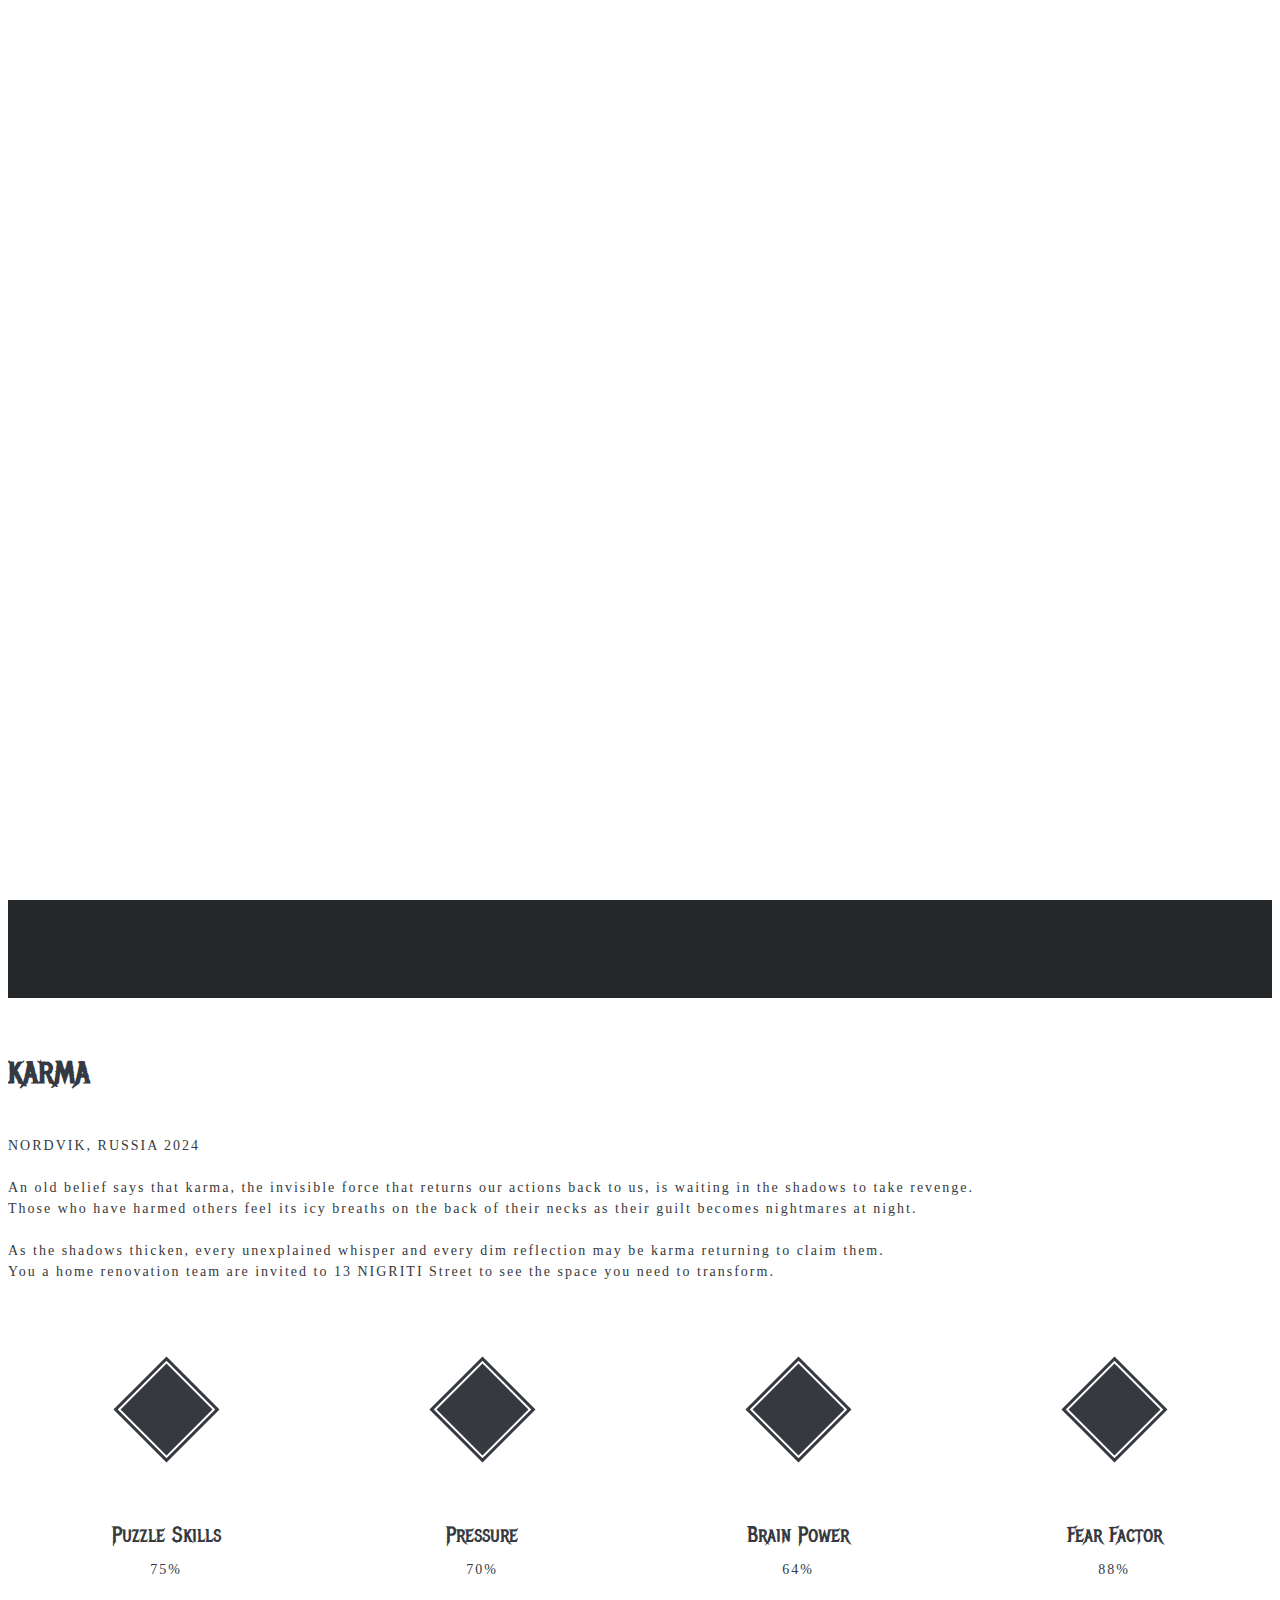
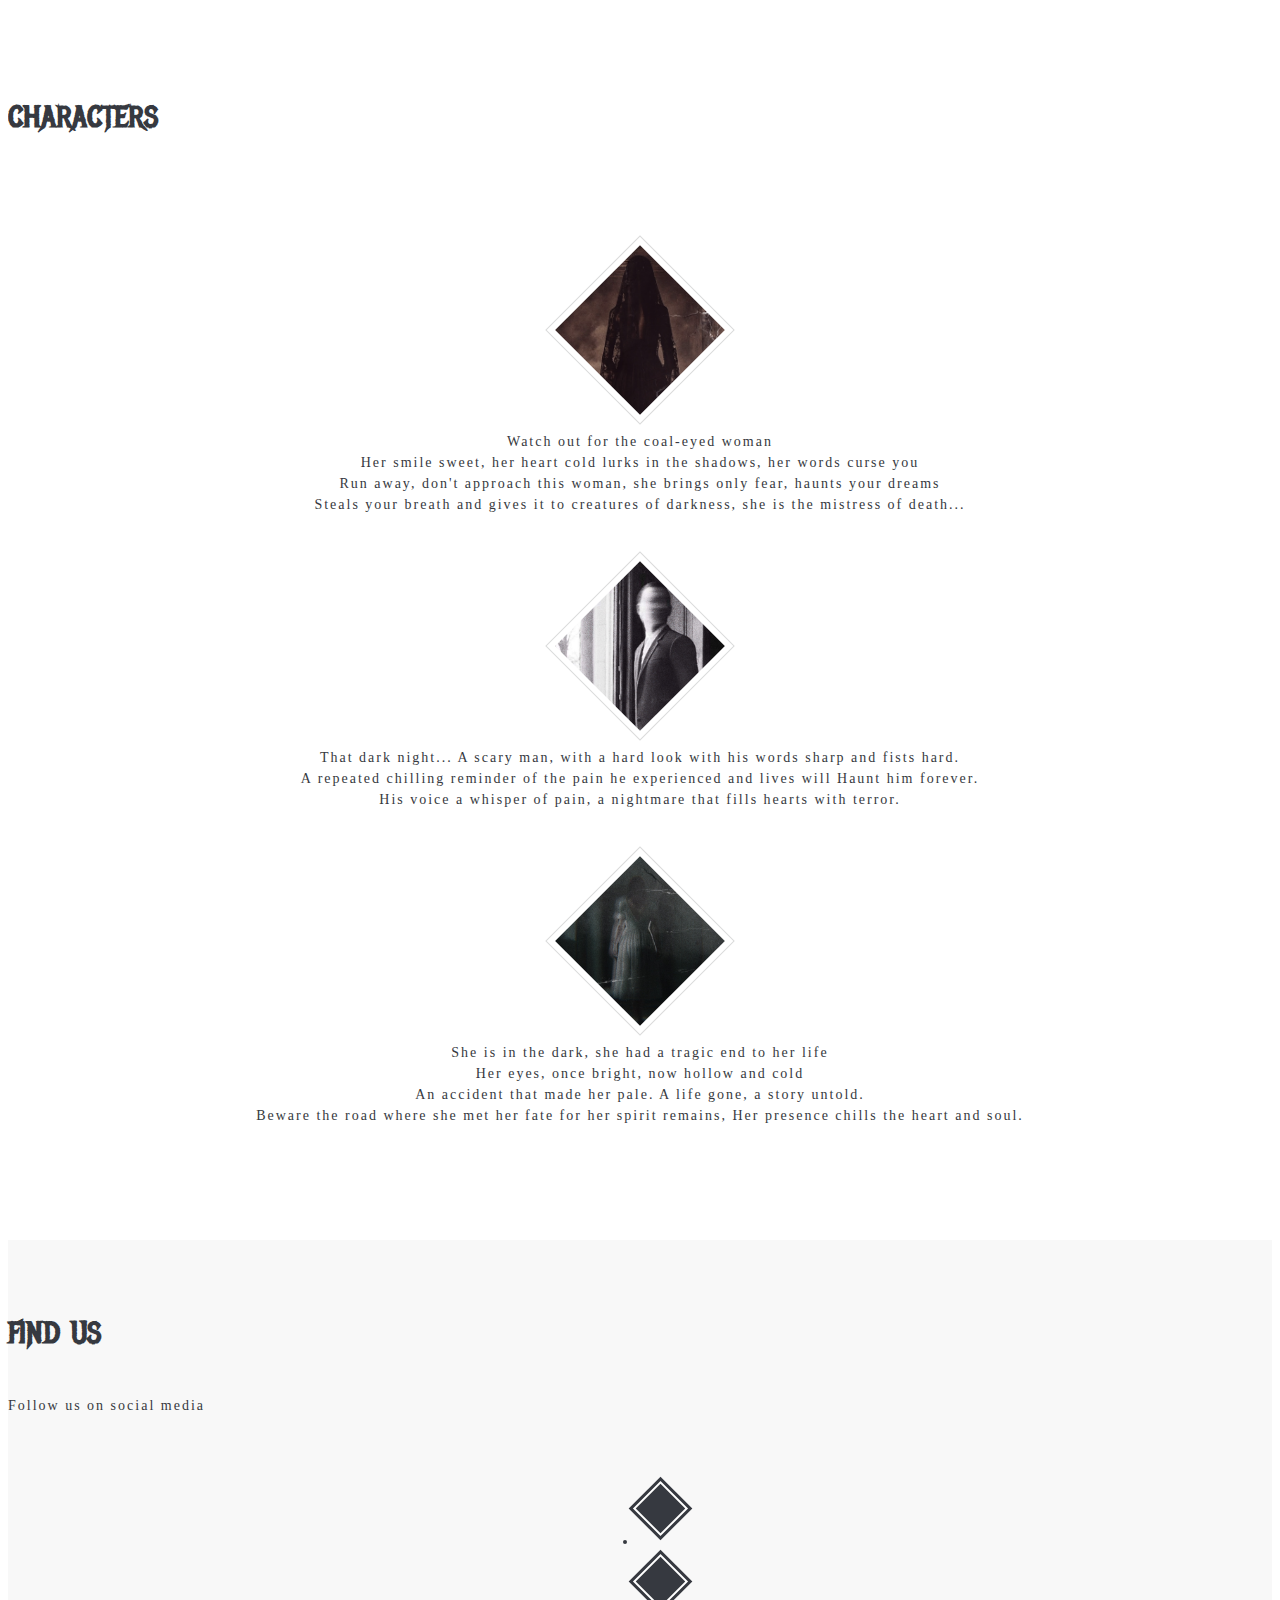
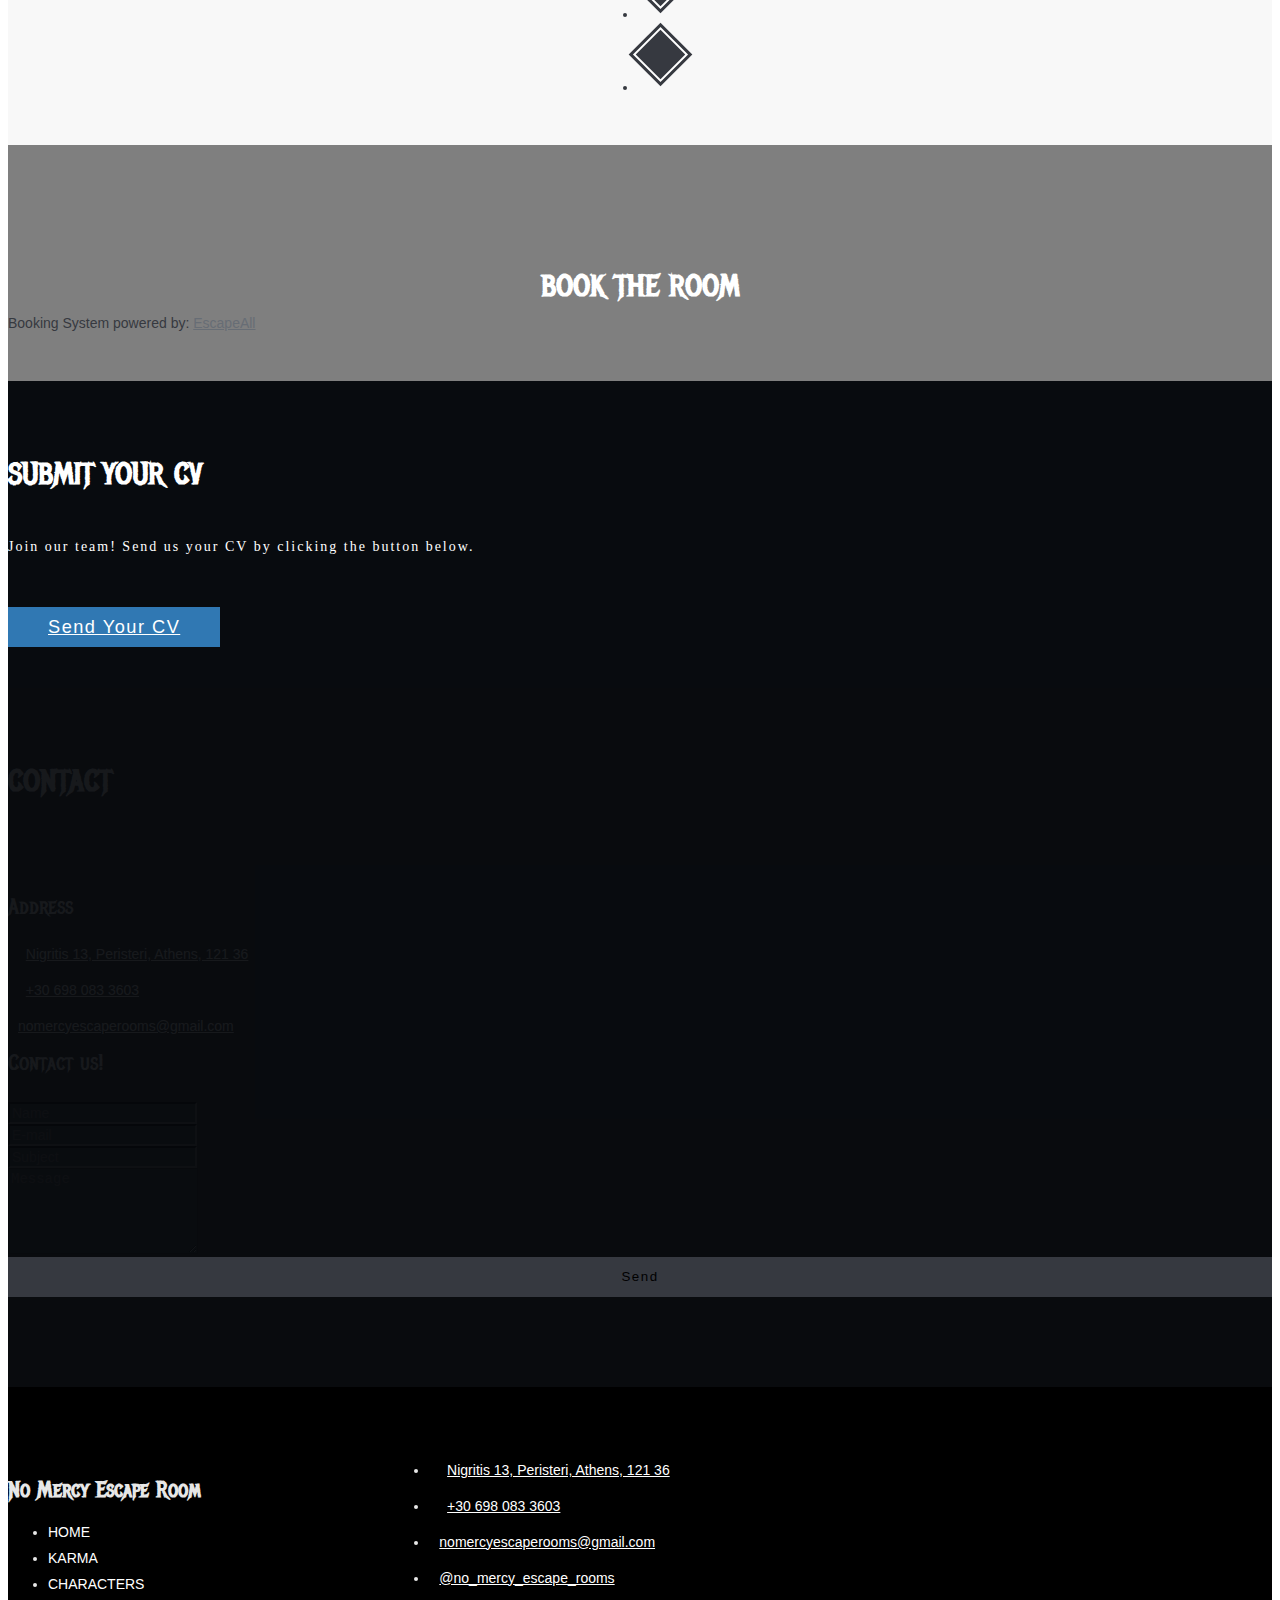
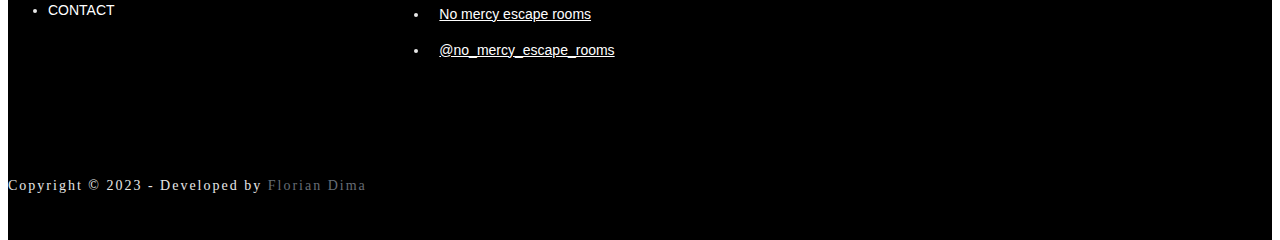
==== index-en.html @ e097a10b "Button for the booking system added." ====
<!doctype html>
<html lang="en-US">
	<head>

		<meta charset="utf-8">
		<meta http-equiv="X-UA-Compatible" content="IE=edge">
		<title>No Mercy Escape Room</title>
		<meta name="description" content="Unlock terror and excitement at our horror escape room experience! Immerse yourself in spine-chilling scenarios, solve puzzles, and escape the unknown. Book now for an unforgettable thrill! #EscapeRoom #HorrorExperience #FearTheUnknown">
    <meta name="keywords" content="Escape room" />

		<!-- Mobile Metas -->
		<meta name="viewport" content="width=device-width, initial-scale=1">
        
    <!-- Google Fonts  -->
    <link rel="preconnect" href="https://fonts.googleapis.com">
    <link rel="preconnect" href="https://fonts.gstatic.com" crossorigin>
    <link href="https://fonts.googleapis.com/css2?family=Creepster&family=Jolly+Lodger&family=Metal+Mania&display=swap" rel="stylesheet">
		<link href='http://fonts.googleapis.com/css?family=Roboto:400,700,500' rel='stylesheet' type='text/css'> <!-- Body font -->
		<link href='http://fonts.googleapis.com/css?family=Lato:300,400' rel='stylesheet' type='text/css'> <!-- Navbar font -->

		<!-- Libs and Plugins CSS -->
		<link rel="stylesheet" href="inc/bootstrap/css/bootstrap.min.css">
		<link rel="stylesheet" href="inc/animations/css/animate.min.css">
		<link rel="stylesheet" href="inc/font-awesome/css/font-awesome.min.css"> <!-- Font Icons -->
		<link rel="stylesheet" href="inc/owl-carousel/css/owl.carousel.css">
		<link rel="stylesheet" href="inc/owl-carousel/css/owl.theme.css">

		<!-- Theme CSS -->
    <link rel="stylesheet" href="css/reset.css">
		<link rel="stylesheet" href="css/style.css">
		<link rel="stylesheet" href="css/mobile.css">

		<!-- Skin CSS -->
		<link rel="stylesheet" href="css/skin/cool-gray.css">
    <script src="https://kit.fontawesome.com/c4f6644410.js" crossorigin="anonymous"></script>

    <!--Booking System-->
    <link href="https://www.escapeall.gr/Content/API/styles.css" rel="stylesheet">
    <link href="https://www.escapeall.gr/CustomCss/nomercy.css" rel="stylesheet">

    <!-- Favicons-->
    <link rel="apple-touch-icon" sizes="180x180" href="img/apple-touch-icon.png">
    <link rel="icon" type="image/png" sizes="32x32" href="img/favicon-32x32.png">
    <link rel="icon" type="image/png" sizes="16x16" href="img/favicon-16x16.png">
    <link rel="manifest" href="img/site.webmanifest">

	</head>

    <body data-spy="scroll" data-target="#main-navbar">
        <div class="page-loader"></div>  <!-- Display loading image while page loads -->
    	<div class="body">
        
            <!--========== BEGIN HEADER ==========-->
            <header id="header" class="header-main">

                <!-- Begin Navbar -->
                <nav id="main-navbar" class="navbar navbar-default navbar-fixed-top" role="navigation"> <!-- Classes: navbar-default, navbar-inverse, navbar-fixed-top, navbar-fixed-bottom, navbar-transparent. Note: If you use non-transparent navbar, set "height: 98px;" to #header -->

                  <div class="container">

                    <!-- Brand and toggle get grouped for better mobile display -->
                    <div class="navbar-header">
                      <button type="button" class="navbar-toggle collapsed" data-toggle="collapse" data-target="#bs-example-navbar-collapse-1">
                        <span class="sr-only">Toggle navigation</span>
                        <span class="icon-bar"></span>
                        <span class="icon-bar"></span>
                        <span class="icon-bar"></span>
                      </button>
                      
                       <a class="page-scroll" href="index.html">
                        <img class="navbar-brand" src="img/logo.png">
                      </a>
                    </div>

                    <!-- Collect the nav links, forms, and other content for toggling -->
                    <div class="collapse navbar-collapse" id="bs-example-navbar-collapse-1">
                        <ul class="nav navbar-nav navbar-right">
                            <li><a class="page-scroll" href="body">HOME</a></li>
                            <li><a class="page-scroll" href="#karma-desc-section">KARMA</a></li>
                            <li><a class="page-scroll" href="#characters-section">CHARACTERS</a></li>
                            <li><a class="page-scroll" href="#cv-submission-section">HIRING</a></li>
                            <li><a class="page-scroll" href="#contact-section">CONTACT</a></li>
                            
                            <li class="lang-images">
                                <a class="page-scroll" href="index-gr.html">
                                    <img src="img/greece.png" alt="greece flag">
                                </a>
                            </li>
                            <button onclick="location.href='#booking-system'">BOOK</button>
                        </ul>
                        
                    </div><!-- /.navbar-collapse -->
                  </div><!-- /.container -->
                </nav>
                <!-- End Navbar -->

            </header>
            <!-- ========= END HEADER =========-->
 
            <button onclick="toggleMute()" id="bg-music-btn">Mute/Unmute</button>
            <audio id="bg-music" autoplay loop>
                <source src="./audio/background-music.mp3" type="audio/mpeg">
            </audio>

        	<!-- Begin text carousel intro section -->
			<section id="text-carousel-intro-section" class="parallax" data-stellar-background-ratio="0.5" style="background-image: url(img/background.jpg);">
    
				
				<div class="container">
					<div class="caption text-center text-white" data-stellar-ratio="0.7">

						<div id="owl-intro-text" class="owl-carousel">
							<div class="item">
								<h1>No Mercy Espace Room</h1>
								<p id="hero-par">Karma is the universe's way of reminding you that your actions have consequences...</p>
                                <div class="extra-space-l"></div>
								<!-- <a class="btn btn-blank" href="https://creativemarket.com/Themetorium" target="_blank" role="button">View More!</a> -->
							</div>
						</div>

					</div> <!-- /.caption -->
				</div> <!-- /.container -->

			</section>
			<!-- End text carousel intro section -->


                            
            <!-- Begin prices section -->
			<section id="karma-desc-section" class="page">

                <!-- Begin page header-->
                <div class="page-header-wrapper">
                    <div class="container">
                        <div class="page-header text-center wow fadeInDown" data-wow-delay="0.4s">
                            <h2>KARMA</h2>
                            <div class="devider"></div>
                            <p class="subtitle">
                                NORDVIK, RUSSIA 2024<br><br>
                                An old belief says that karma, the invisible force that returns our actions back to us, is waiting in the shadows to take revenge.<br>
                                Those who have harmed others feel its icy breaths on the back of their necks as their guilt becomes nightmares at night.<br><br>
                                As the shadows thicken, every unexplained whisper and every dim reflection may be karma returning to claim them.<br>
                                You a home renovation team are invited to 13 NIGRITI Street to see the space you need to transform.<br>
                            </p>
                        </div>
                    </div>
                </div>
            </section>         
              
            <!-- Begin Services -->
            <section id="services-section" class="page text-center">
                <!-- Begin roatet box-2 -->
                <div class="rotate-box-2-wrapper">
                    <div class="container">
                        <div class="row">
                            <div class="col-md-3 col-sm-6">
                                <a href="#" class="rotate-box-2 square-icon text-center wow zoomIn" data-wow-delay="0">
                                    <span class="rotate-box-icon"><i class="fa fa-puzzle-piece"></i></span>
                                    <div class="rotate-box-info">
                                        <h4>Puzzle Skills</h4>
                                        <p>75%</p>
                                    </div>
                                </a>
                            </div>
            
                            <div class="col-md-3 col-sm-6">
                                <a href="#" class="rotate-box-2 square-icon text-center wow zoomIn" data-wow-delay="0.2s">
                                    <span class="rotate-box-icon"><i class="fa fa-gauge-simple-high"></i></span>
                                    <div class="rotate-box-info">
                                        <h4>Pressure</h4>
                                        <p>70%</p>
                                    </div>
                                </a>
                            </div>
            
                            <div class="col-md-3 col-sm-6">
                                <a href="#" class="rotate-box-2 square-icon text-center wow zoomIn" data-wow-delay="0.4s">
                                    <span class="rotate-box-icon"><i class="fa fa-brain"></i></span>
                                    <div class="rotate-box-info">
                                        <h4>Brain Power</h4>
                                        <p>64%</p>
                                    </div>
                                </a>
                            </div>
                          
                            <div class="col-md-3 col-sm-6">
                                <a href="#" class="rotate-box-2 square-icon text-center wow zoomIn" data-wow-delay="0.6s">
                                    <span class="rotate-box-icon"><i class="fa fa-skull"></i></span>
                                    <div class="rotate-box-info">
                                        <h4>Fear Factor</h4>
                                        <p>88%</p>
                                    </div>
                                </a>
                            </div>
                            
                        </div> <!-- /.row -->
                    </div> <!-- /.container -->                     
                </div>
                <!-- End rotate-box-2 -->
            </section>
            <!-- End Services -->
                
            <!-- Begin characters -->
            <section id="characters-section" class="page">
                <!-- Begin page header -->
                <div class="page-header-wrapper">
                    <div class="container">
                        <div class="page-header text-center wow fadeInDown" data-wow-delay="0.4s">
                            <h2>CHARACTERS</h2>
                            <div class="devider"></div>
                            <p class="subtitle"> </p>
                        </div>
                    </div>
                </div>
                <!-- End page header -->
                <div class="container">
                    <div class="row">
                        <div class="team-items">
                            <div class="col-md-2">
                                <div class="team-container wow bounceIn" data-wow-delay="0.4s">
                                    <div class="team-item">
                                        <div class="team-triangle">
                                            <div class="content">
                                                <img src="img/mother.png" alt="character_mother"/>
                                                <div class="team-hover text-center">
                                                    <i class="fa fa-male"></i>
                                                    <p>MOTHER</p>
                                                </div>
                                            </div>  
                                        </div>
                                    </div>
                                </div>
                            </div>
                            <p> Watch out for the coal-eyed woman<br>
                                Her smile sweet, her heart cold lurks in the shadows, her words curse you<br>
                                Run away, don't approach this woman, she brings only fear, haunts your dreams<br>
                                Steals your breath and gives it to creatures of darkness, she is the mistress of death...<br>
                            </p>
                            <br>
                            <div class="col-md-2">
                                <div class="team-container wow bounceIn" data-wow-delay="0.6s">
                                    <div class="team-item">
                                        <div class="team-triangle">
                                            <div class="content">
                                                <img src="img/father.jpg" alt="character_father"/>
                                                <div class="team-hover text-center">
                                                    <i class="fa fa-male"></i>
                                                    <p>FATHER</p>
                                                </div>
                                            </div>
                                        </div>
                                    </div>
                                </div>
                            </div>
                            <p>That dark night... A scary man, with a hard look with his words sharp and fists hard.<br>
                                A repeated chilling reminder of the pain he experienced and lives will Haunt him forever.<br>
                                His voice a whisper of pain, a nightmare that fills hearts with terror.<br>
                            </p>
                            <br>
                            <div class="col-md-2">
                                <div class="team-container wow bounceIn" data-wow-delay="0.7s">
                                    <div class="team-item">
                                        <div class="team-triangle">
                                            <div class="content">
                                                <img src="img/daughter.jpg" alt="character_daughter"/>
                                                <div class="team-hover text-center">
                                                    <i class="fa fa-boy"></i>
                                                    <p>DAUGHTER</p>
                                                </div>
                                            </div>  
                                        </div>
                                    </div>
                                </div>
                            </div>
                            <p>
                                She is in the dark, she had a tragic end to her life<br>
                                Her eyes, once bright, now hollow and cold<br>
                                An accident that made her pale. A life gone, a story untold.<br>
                                Beware the road where she met her fate for her spirit remains, Her presence chills the heart and soul.<br>
                            </p>
                            <div class="clearfix"></div>
                        </div>  
                    </div>
                </div>

            </section>
            <!--End team-->
                
       
            <!-- Begin social section -->
			<section id="social-section">
            
                 <!-- Begin page header-->
                <div class="page-header-wrapper">
                    <div class="container">
                        <div class="page-header text-center wow fadeInDown" data-wow-delay="0.4s">
                            <h2>FIND US</h2>
                            <div class="devider"></div>
                            <p class="subtitle">Follow us on social media</p>
                        </div>
                    </div>
                </div>
                <!-- End page header-->
                
                <div class="container">
                	<ul class="social-list">
                		<li> <a href="https://www.instagram.com/no_mercy_escape_rooms/" target="_blank" class="rotate-box-1 square-icon text-center wow zoomIn" data-wow-delay="0.3s"><span class="rotate-box-icon"><i class="fa fa-instagram"></i></span></a></li>
                		<li> <a href="https://www.facebook.com/profile.php?id=61553142991768" target="_blank" class="rotate-box-1 square-icon text-center wow zoomIn" data-wow-delay="0.4s"><span class="rotate-box-icon"><i class="fa fa-facebook"></i></span></a></li>
                        <li> <a href="https://www.tiktok.com/@no_mercy_escape_rooms" target="_blank" class="rotate-box-1 square-icon text-center wow zoomIn" data-wow-delay="0.4s"><span class="rotate-box-icon"><i class="fa-brands fa-tiktok" style="transform: rotate(-45deg);"></i></span></a></li>
                    </ul>
                </div>
                
            </section>
            <!-- End social section -->
                
            <!-- Booking system section-->
            <section id="booking-system" style="background-image: url(img/mirror_overlay.jpg);">
                <div class="overlay"></div>
                <div class="content">
                    <h2>BOOK THE ROOM</h2>
                    <div id="BookingId"></div>
                    <div class="escapeall">
                        Booking System powered by: <a href="https://www.escapeall.gr/">Escape<span>All</span></a>
                    </div>
                </div>
            </section>
            <!-- End Booking system section-->

      <!-- Begin CV submission section -->
      <section id="cv-submission-section" class="page text-center">
        <div class="container">
            <div class="page-header text-center wow fadeInDown" data-wow-delay="0.4s">
                <h2>Submit Your CV</h2>
                <div class="devider"></div>
                <p class="subtitle">Join our team! Send us your CV by clicking the button below.</p>
            </div>
            <div>
                <a href="mailto:nomercyescaperooms@gmail.com?subject=CV%20Submission&body=Please%20attach%20your%20CV." class="btn btn-primary btn-lg wow bounceIn" data-wow-delay="0.6s">Send Your CV</a>
            </div>
        </div>
      </section>
      <!-- End CV submission section -->


                
                
            <!-- Begin contact section -->
			<section id="contact-section" class="page text-white parallax" data-stellar-background-ratio="0.5">
            <div class="cover"></div>
            
                 <!-- Begin page header-->
                <div class="page-header-wrapper">
                    <div class="container">
                        <div class="page-header text-center wow fadeInDown" data-wow-delay="0.4s">
                            <h2>Contact</h2>
                            <div class="devider"></div>
                        </div>
                    </div>
                </div>
                <!-- End page header-->
                
                <div class="contact wow bounceInRight" data-wow-delay="0.4s">
                    <div class="container">
                    	<div class="row">
                        
                            <div class="col-sm-6">
                                <div class="contact-info">
                                  <h4>Address</h4>
                                  <ul class="contact-address">
                                    <li>
                                      <i class="fa fa-map-marker fa-lg"></i>&nbsp; 
                                      <a href="https://www.google.com/maps/search/?api=1&query=Nigritis+13,+Peristeri,+Athens,+121+36" target="_blank">Nigritis 13, Peristeri, Athens, 121 36</a>
                                    </li>
                                    
                                    <li><i class="fa fa-phone"></i>&nbsp; <a href="tel:+306980833603">+30 698 083 3603</a></li>
                                    <li><i class="fa fa-envelope"></i> <a href="mailto:nomercyescaperooms@gmail.com">nomercyescaperooms@gmail.com</a></li>
                                  </ul>
                                </div>
                            </div>
                        
                        	<div class="col-sm-6">
                                <div class="contact-form">
                                	<h4>Contact us!</h4>
                                    <form role="form">
                                        <div class="form-group">
                                            <input type="text" class="form-control input-lg" placeholder="Name" required>
                                        </div>
                                        <div class="form-group">
                                            <input type="email" class="form-control input-lg" placeholder="E-mail" required>
                                        </div>
                                        <div class="form-group">
                                            <input type="text" class="form-control input-lg" placeholder="Subject" required>
                                        </div>
                                        <div class="form-group">
                                            <textarea class="form-control input-lg" rows="5" placeholder="Message" required></textarea>
                                        </div>
                                        <button type="submit" class="btn wow bounceInRight" data-wow-delay="0.8s">Send</button>
                                    </form>
                                </div>	
                            </div>
                                                                                
                        </div> <!-- /.row -->
                    </div> <!-- /.container -->
                </div>
            </section>
            <!-- End contact section -->
                
                

                
            <!-- Begin footer -->
            <footer class="text-off-white">
            
                <div class="footer-top">
                	<div class="container">
                    	<div class="row wow bounceInLeft" data-wow-delay="0.4s">

                            <div class="col-sm-6 col-md-4">
                            	<h4>No Mercy Escape Room</h4>
                                <ul class="imp-links">
                                	<li><a class="page-scroll" href="index.html">HOME</a></li>
                                    <li><a class="page-scroll" href="#karma-desc-section">KARMA</a></li>
                                    <li><a class="page-scroll" href="#characters-section">CHARACTERS</a></li>                            
                                    <li><a class="page-scroll" href="#contact-section">CONTACT</a></li>
                                </ul>
                            </div>
                        

                            <div class="col-sm-12 col-md-4">
                                <ul class="contact-address">
                                  <li>
                                    <i class="fa fa-map-marker fa-lg"></i>&nbsp; 
                                    <a href="https://www.google.com/maps/search/?api=1&query=Nigritis+13,+Peristeri,+Athens,+121+36" target="_blank">Nigritis 13, Peristeri, Athens, 121 36</a>
                                  </li>
                                  <li><i class="fa fa-phone"></i>&nbsp; <a href="tel:+306980833603">+30 698 083 3603</a></li>
                                  <li><i class="fa fa-envelope"></i><a href="mailto:nomercyescaperooms@gmail.com">nomercyescaperooms@gmail.com</a></li>
                                  <li><i class="fa fa-instagram"></i>
                                    <a href="https://www.instagram.com/no_mercy_escape_rooms" target="_blank">
                                        @no_mercy_escape_rooms
                                    </a>
                                  </li>
                                  <li><i class="fa fa-facebook"></i>
                                      <a href="https://www.facebook.com/profile.php?id=61553142991768" target="_blank">
                                          No mercy escape rooms
                                      </a>
                                  </li>
                                  <li><i class="fa fa-brands fa-tiktok"></i>
                                      <a href="https://www.tiktok.com/@no_mercy_escape_rooms" target="_blank">
                                          @no_mercy_escape_rooms
                                      </a>
                                  </li>
                                </ul>
                            </div>
                            
                            <div>
                                <iframe src="https://www.google.com/maps/embed?pb=!1m18!1m12!1m3!1d3143.590795846394!2d23.67133457564005!3d38.010004171927065!2m3!1f0!2f0!3f0!3m2!1i1024!2i768!4f13.1!3m3!1m2!1s0x14a1a3f4a3934501%3A0x4ed47f402170c5f!2sNo%20mercy%20escape%20rooms!5e0!3m2!1sen!2sgr!4v1704379051174!5m2!1sen!2sgr" width="250" height="250" style="border:0;" allowfullscreen="" loading="lazy" referrerpolicy="no-referrer-when-downgrade"></iframe>
                            </div>
                           
                            
                        </div> <!-- /.row -->
                    </div> <!-- /.container -->
                </div>
                
                <div class="footer">
                    <div class="container text-center wow fadeIn" data-wow-delay="0.4s">
                        <p class="copyright">Copyright &copy; 2023 - Developed by <a href="https://dflorian251.github.io/" target="_blank" class="theme-author">Florian Dima</a></p>
                    </div>
                </div>

            </footer>
            <!-- End footer -->

            <a href="#" class="scrolltotop"><i class="fa fa-arrow-up"></i></a> <!-- Scroll to top button -->
            
                                              
        </div><!-- body ends -->
        
        
        
        <script src="path/to/bootstrap/js/bootstrap.bundle.min.js"></script>
        <!-- Plugins JS -->
		<script src="inc/jquery/jquery-1.11.1.min.js"></script>
		<script src="inc/bootstrap/js/bootstrap.min.js"></script>
		<script src="inc/owl-carousel/js/owl.carousel.min.js"></script>
		<script src="inc/stellar/js/jquery.stellar.min.js"></script>
		<script src="inc/animations/js/wow.min.js"></script>
        <script src="inc/waypoints.min.js"></script>
		<script src="inc/isotope.pkgd.min.js"></script>
		<script src="inc/classie.js"></script>
		<script src="inc/jquery.easing.min.js"></script>
		<script src="inc/jquery.counterup.min.js"></script>
		<script src="inc/smoothscroll.js"></script>

		<!-- Theme JS -->
		<script src="js/theme.js"></script>

        
        <script>
            var bgMusic = document.getElementById("bg-music");
            var muteButton = document.getElementById("bg-music-btn");

            muteButton.onclick = function() {
                if (bgMusic.muted) {
                  bgMusic.muted = false;
                  muteButton.textContent = "Mute";
                } else {
                  bgMusic.muted = true;
                  muteButton.textContent = "Unmute";
                }
            };
        </script>

        <!-- Booking System-->
        <script src="https://www.escapeall.gr/Scripts/API/all.js"></script>
        <script type="text/javascript"> ea_jQuery(document).ready(function(){ GetBookingCalendra('#BookingId', { ServiceId: ['caa75b98-7276-40cc-9404-5c1cd45e930e'], lang: 'en', Template: 5 }); }); </script>

    </body> 
        
            
</html>
---- css/style.css ----
/* CSS HEX */
:root{
	--red: #9C130F;
	--cinereous: #8C7877ff;
	--smoky-black: #0D0A0Aff;
	--night: #080D0Bff;
	--wenge: #585050ff;
}
::selection {
	background: var(--red);
	color: #fff;
}

html {
	height: 100% !important;
}
body {
	position: relative;
	height: 100%;
	font-size: 14px;
	color: #363940;
}
body .body {
	height: 100%;
}
.cover {
	position: absolute;
	width: 100%;
	height: 100%;
	left: 0px;
	top: 0px;
	background-color: rgba(0, 46, 82, 0.15);
	padding: 20px;
}
.page {
  overflow: hidden;
  background-color: #fff;
  padding: 50px 0;
}
* {
	border-radius: 0 !important;
	-webkit-border-radius: 0 !important;
	-moz-border-radius: 0 !important;
}
*:focus { 
	outline: none !important;
	box-shadow: none !important;
}

/* Begin Fonts */
body {
	font-family: 'Roborto', Helvetica, Arial, sans-serif;
}
h1, h2, h3, h4, h5, h6 {
	font-family: 'Metal Mania', Helvetica, Arial, sans-serif;
	font-weight: 700;
	margin-bottom: 10px;
}
h1 {
	font-size: 500px;
	color: var(--red);
}
h2 {
	font-size: 30px;
}
h3 {
	font-size: 26px;
}
h4 {
	font-size: 22px;
}
h5 {
	font-size: 18px;
}
p {
	font: 14px/1.5em "Roborto";
}
#hero-par {
	font-size: 20px;
	text-shadow:
    -1px -1px 0 #000,
    1px -1px 0 #000,
    -1px 1px 0 #000,
    1px 1px 0 #000;
}
.navbar-nav > li > a {
	font-family: "Lato", Helvetica, Arial, sans-serif;
}
.lang-images img {
	vertical-align: middle;
}
/* End Fonts */


section {
	position: relative;
}
.page-loader {
	position: fixed;
	left: 0px;
	top: 0px;
	width: 100%;
	height: 100%;
	z-index: 99999;
	background: #FFF url(../img/page-loader.gif) center center no-repeat;
}
.devider {
	width: 100%;
	height: 23px;
	background: url('../img/devider.png') no-repeat center center;
	margin: 5px 0 10px;
}
.thumbnail {
	padding: 15px;
	margin-bottom: 20px;
	background-color: #FFF;
	border: 1px solid #DDD;
	-webkit-transition: all 0.2s ease-in-out;
	-moz-transition: all 0.2s ease-in-out;
	-o-transition: all 0.2s ease-in-out;
	-ms-transition: all 0.2s ease-in-out;
	transition: all 0.2s ease-in-out;
}
.form-control {
	-webkit-box-shadow: none;
	box-shadow: none;
}
.parallax {
	position: relative;
	background-position: 0 0;
	background-repeat: no-repeat;
	background-attachment: fixed;
	-webkit-background-size: cover;
  	background-size: cover;
}

/* ===== Begin text colors ===== */
.text-main { color: #363940; } /* Theme main color */
.text-white { color: #FFF; }
.text-off-white { color: #e7e7e7;}
.text-dark { color: #000; }


/* ===== Begin navbar ===== */
.navbar {
	margin: 0;
	border: none;
	-webkit-transition: all 0.2s ease-in-out;
	-moz-transition: all 0.2s ease-in-out;
	-o-transition: all 0.2s ease-in-out;
	-ms-transition: all 0.2s ease-in-out;
	transition: all 0.2s ease-in-out;
}
.navbar .container {
	padding-left: 50px;
	padding-right: 50px;
}
.navbar-nav{
  display: flex;
  align-items: center;
}
.header-main .container {
  display: flex;
  align-items: center;
  justify-content: space-between;
}

/* Navbar brand (logo) */
.navbar-brand {
	background-repeat: no-repeat;
	background-position: left center;
	width: 150px;
	height: auto;
	padding: 24px 0;
	text-indent: -99999px;
	font-size: 24px;
	font-weight: 600;
	line-height: 20px;
	letter-spacing: 4px;
	-webkit-transition: all 0.2s ease-in-out;
	-moz-transition: all 0.2s ease-in-out;
	-o-transition: all 0.2s ease-in-out;
	-ms-transition: all 0.2s ease-in-out;
	transition: all 0.2s ease-in-out;
}
.navbar-default .navbar-brand {
	background-image: url(../img/logo.png);
	width: 150px;
  height: auto;
}
.navbar-shrink .navbar-brand {
	background-image: url(../img/logo.png);
	width: 150px;
}
.navbar-transparent .navbar-brand {
	background-image: url(../img/logo.png);
	width: 150px;
}
.navbar-inverse .navbar-brand {
	background-image: url(../img/logo.png);
	width: 150px;
}

/* Navbar links */
.navbar-nav > li > a {
	padding: 24px 0;
	margin-left: 25px;
	text-transform: uppercase;
	font-size: 13px;
	font-weight: 600;
}
.navbar-nav button {
  margin-left: 2rem;
  width: 5.5rem;
  height: 2.5rem;
  background-color: transparent;
  border-radius: 5px;
  border: 2px solid white;
  transition: transform 0.3s ease, box-shadow 0.3s ease;
  color: #9C130F;
  cursor: pointer;
  outline: none;
}
.navbar-nav button:hover {
  transform: scale(1.1);
  box-shadow: 0 5px 15px rgba(0, 0, 0, 0.3);
  border-color: #9C130F;
  background-color: #9C130F;
  color: white;
}
.navbar-nav button a,
.navbar-nav button a:hover {
  color: #9C130F;
  text-decoration: none;
}

/* Navbar dropdown */
.dropdown-left {
	left: 0 !important;
	right: auto !important;
}
.dropdown-right {
	right: 0 !important;
	left: auto !important;
}
.navbar-default .navbar-nav > .open > a, .navbar-default .navbar-nav > .open > a:hover, .navbar-default .navbar-nav > .open > a:focus {
	background-color: transparent;
	color: #9c130f;
}
.navbar-default .dropdown-menu {
	padding: 10px 0;
}
.dropdown-menu > li > a {
	padding: 4px 20px;
	text-transform: uppercase;
}
.dropdown-menu > li > a:hover, .dropdown-menu > li > a:focus, .dropdown-menu > li > a.active, .dropdown-menu > .active > a, .dropdown-menu > .active > a:hover, .dropdown-menu > .active > a:focus {
	text-decoration: none;
	background-color: transparent;
	color: #9c130f;
}

/* Navbar inverse dropdown */
.navbar-inverse .dropdown-menu {
	padding: 10px 0;
}

/* Navbar fixed */
.navbar-fixed-top .container {
	-webkit-transition: all 0.2s ease-in-out;
	-moz-transition: all 0.2s ease-in-out;
	-o-transition: all 0.2s ease-in-out;
	-ms-transition: all 0.2s ease-in-out;
	transition: all 0.2s ease-in-out;
}

.navbar-shrink {
	z-index: 9999;
	-webkit-box-shadow: 0 1px 3px rgba(0, 0, 0, 0.12);
	-moz-box-shadow: 0 1px 3px rgba(0, 0, 0, 0.12);
	box-shadow: 0 1px 3px rgba(0, 0, 0, 0.12);
}
.navbar-shrink .navbar-brand {
	font-size: 20px;
}
.navbar-fixed-top.navbar-shrink .container {
	padding-top: 0 !important;
	padding-bottom: 0 !important;
}
.navbar-default.navbar-fixed-top.navbar-shrink .navbar-nav > li > a {
	padding-top: 24px;
	padding-bottom: 24px;
}

/* Navbar transparent */
.navbar-transparent {
	background-color: rgba(0, 0, 0, 0);
}
.navbar-fixed-top.navbar-transparent .container {
	padding-top: 30px;
	padding-bottom: 0;
}
.navbar-fixed-bottom.navbar-transparent .container {
	padding-top: 0;
	padding-bottom: 30px;
}
.navbar-transparent .navbar-nav > li > a {
	color: #FFF;
}
.navbar-transparent .navbar-brand, .navbar-transparent .navbar-brand:focus {
	color: #FFF;
}
/* ===== End navbar ===== */


/* ===== Begin intro ===== */
/* Begin text carousel intro */
#text-carousel-intro-section {
	height: 100%;
}
#text-carousel-intro-section .container {
	height: 100%;
}
#text-carousel-intro-section .caption {
	position: relative;
	top: 50%;
	margin-top: -70px;
}
#text-carousel-intro-section .caption h1 {
	margin-top: 0;
	margin-bottom: 5px;
	font-size: 100px;
	text-transform: uppercase;
	text-shadow: 1px 1px 1px rgba(0,0,0,0.3);
}
#text-carousel-intro-section .caption p {
	letter-spacing: 2px;
	font-size: 20px;
	font-weight: 700;
}
/* End text carousel intro */
/* ===== End intro ===== */


/* ===== Begin roatet boxes ===== */
/* Begin rotate box-1 */
.rotate-box-1, .rotate-box-2 {
	display: inline-block;
	margin: 30px 0;
	-webkit-transition: all 0.2s ease-in-out;
	-moz-transition: all 0.2s ease-in-out;
	-o-transition: all 0.2s ease-in-out;
	-ms-transition: all 0.2s ease-in-out;
	transition: all 0.2s ease-in-out;
}
a.rotate-box-1, a.rotate-box-2 {
	text-decoration: none;
	color: #363940;
}
a.rotate-box-1:hover, a.rotate-box-2:hover {
	color: #9C130F;
}
.rotate-box-1 .rotate-box-icon {
	display: inline-block;
	text-align: center;
	margin-bottom: 15px;
	margin-top: 10px;
	-webkit-transition: all 0.2s ease-in-out;
	-moz-transition: all 0.2s ease-in-out;
	-o-transition: all 0.2s ease-in-out;
	-ms-transition: all 0.2s ease-in-out;
	transition: all 0.2s ease-in-out;
}
.rotate-box-1.square-icon .rotate-box-icon, .rotate-box-2.square-icon .rotate-box-icon {
	width: 45px;
	height: 45px;
	line-height: 45px;
	color: #FFF !important;
	font-size: 18px;
	-webkit-transform: rotate(45deg);
	-moz-transform: rotate(45deg);
	-o-transform: rotate(45deg);
	transform: rotate(45deg);
}
.rotate-box-1.square-icon .rotate-box-icon:after, .rotate-box-2.square-icon .rotate-box-icon:after {
	content: "";
	position: absolute;
	top: 3px;
	right: 3px;
	bottom: 3px;
	left: 3px;
	border: 2px solid #FFF;
}
.rotate-box-1:hover.square-icon .rotate-box-icon , .rotate-box-2:hover.square-icon .rotate-box-icon{
	-webkit-transform: rotate(0deg);
	-moz-transform: rotate(0deg);
	-o-transform: rotate(0deg);
	transform: rotate(0deg);
	background-color: #9c130f;
}
.rotate-box-1.square-icon .rotate-box-icon .fa, .rotate-box-2.square-icon .rotate-box-icon .fa{
	-webkit-transition: all 0.2s ease-in-out;
	-moz-transition: all 0.2s ease-in-out;
	-o-transition: all 0.2s ease-in-out;
	-ms-transition: all 0.2s ease-in-out;
	transition: all 0.2s ease-in-out;
	-webkit-transform: rotate(-45deg);
	-moz-transform: rotate(-45deg);
	-o-transform: rotate(-45deg);
	transform: rotate(-45deg);
}
.rotate-box-1:hover.square-icon .rotate-box-icon .fa, .rotate-box-2:hover.square-icon .rotate-box-icon .fa{
	-webkit-transform: rotate(0deg);
	-moz-transform: rotate(0deg);
	-o-transform: rotate(0deg);
	transform: rotate(0deg);
}

.rotate-box-1 .rotate-box-info a, .rotate-box-2 .rotate-box-info a {
	-webkit-transition: all 0.2s ease-in-out;
	-moz-transition: all 0.2s ease-in-out;
	-o-transition: all 0.2s ease-in-out;
	-ms-transition: all 0.2s ease-in-out;
	transition: all 0.2s ease-in-out;
}
.rotate-box-1 h4, .rotate-box-2 h4 {
	font-weight: 400;
}
.rotate-box-1 p {
	padding: 0 10px;
}
/* End rotate box-1 */


/* Begin rotate box-2 */
.rotate-box-2 .rotate-box-icon {
	display: inline-block;
	text-align: center;
	margin-bottom: 15px;
	-webkit-transition: all 0.2s ease-in-out;
	-moz-transition: all 0.2s ease-in-out;
	-o-transition: all 0.2s ease-in-out;
	-ms-transition: all 0.2s ease-in-out;
	transition: all 0.2s ease-in-out;
}

.rotate-box-2.square-icon .rotate-box-icon {
	width: 75px;
	height: 75px;
	line-height: 75px;
	font-size: 36px;
}

.rotate-box-2.square-icon .rotate-box-info {
	margin-top: 30px;
}
/* End rotate box-2 */
/* ===== End rotate boxes ===== */



/* ===== Begin team ===== */
.team-item {
	height: 120px;
}	
.team-item .team-triangle {
	width: 120px;
	height: 120px;
	background: transparent;
	-ms-transform: rotate(deg);
	-webkit-transform: rotate(45deg);
	transform: rotate(45deg);
	margin: 0 auto;
	position: relative;
	top: 25px;
	box-shadow: 0 0 0 6px #FFFFFF, 0 0 0 7px #dadbdb;
	overflow: hidden;
}
.team-item img {
    max-width: 100%;
}
.team-items {
	margin-bottom: 50px;
	padding-top: 10px;
	margin-top: 0;
	display: flex;
	flex-direction: column;
	align-items: center;
}
.team-triangle .content {
	-ms-transform: rotate(-45deg);
	-webkit-transform: rotate(-45deg);
	transform: rotate(-45deg);
	top: -35px;
	position: absolute;
	left: -37px;
	width: 190px;
	height: 190px;
}
.team-hover {
	position: absolute;
	top: 0;
	left: 0;
	width: 100%;
	height: 100%;
	background: rgba( 103, 109, 117, 0.9);
	opacity: 0;
	-webkit-transition: opacity 0.4s ease-in; /* For Safari 3.1 to 6.0 */
    transition: opacity 0.4s ease-in;
}
.team-item .team-triangle:hover .team-hover {
	opacity: 1;
}
.team-hover i {
    color: rgba(255, 255, 255,.75);
    font-size: 28px;
    margin-top: 57px;
    position: relative;
}
.team-hover p {
    color: #ffffff;
    font-size: 16px;
    font-weight: 400;
    margin-top: 0;
}
.team-items .col-md-2 {
	clear: left;
	margin: 1rem 0 3.5rem 0;
}
.team-items p {
	text-align: center;
	padding-right: 15px;
    padding-left: 15px;
    margin-right: auto;
    margin-left: auto;
}

/* ===== End team ===== */

/* ===== Begin social ===== */
#social-section {
	padding: 50px 0;
}
ul.social-list {
	text-align: center;
	margin: 0 auto;
	display: flex;
	flex-direction: column;
	align-items: center;
}
ul.social-list li .rotate-box-1 {
	margin: 0;
}
ul.social-list li a i {
	color: #fff;
	font-size:20px;
}

ul.social-list li ul {
	display: flex;
}
/* ===== End social ===== */

/* ===== Begin CV submission ==== */
#cv-submission-section {
  color: white;
  background-color: #080b0f;
  padding: 50px 0;
}


/* ===== Begin contact ===== */
#contact-section {
	position: relative;
	background-color: black;
}
#contact-section h4 {
	font-weight: 400;
}
#contact-section .cover {
	background-color: rgba(5, 8, 11, 0.93);
}
#contact-section .contact .contact-form {
	margin-bottom: 40px;
}
#contact-section .contact .contact-form h4 {
	margin-bottom: 25px;
}
#contact-section .contact .contact-form .input-lg {
	font-size: 14px;
}
#contact-section .contact .contact-form button {
	width: 100%;
	height: 40px;
}
#contact-section .contact .contact-form button:hover {
	color: #fff;
}
#contact-section .contact .form-control {
	background-color: rgba(255, 255, 255, 0.06);
	border-color: #2A2A2A;
}
#contact-section .contact .form-control:focus {
	background-color: #171717;
	box-shadow: none;
}

ul.contact-address {
	float: left;
	width: 100%;
	padding: 0;
	margin: 15px 0 ;
}
ul.contact-address li {
	padding: 0 0 20px;
	margin: 0;
}
ul.contact-address li:last-child {
	padding-bottom: 0;
}
ul.contact-address li i {
	margin-right: 10px;
}
.contact-address li a {
  color: white;
}

/* ===== End contact ===== */


/* ===== Begin footer ===== */
.footer-top {
	padding: 60px 0 35px;
}
.footer-top .col-md-4 {
	margin-bottom: 25px;
}
.footer {
	padding: 30px 0;
}
.footer a{
	text-decoration: none;
}
footer .container .row {
	display: flex;
}

/*Widget1: Useful Links*/
ul.imp-links {
	margin-top: 15px;
}
ul.imp-links li {
	padding: 5px 0;
}
ul.imp-links li a {
	text-decoration: none;
	color: #fff;
}

/* ===== End footer ===== */


/* ===== Begin page header ===== */
.page-header {
	margin: 0 0 60px 0;
	padding: 0;
	border: none;
}
.page-header h2 {
	text-transform: uppercase;
}
p {
	letter-spacing: 2px;
	margin-top: 10px;
}
/* ===== End page header ===== */


/* ===== Begin extra-space ===== */
.extra-space-m {
	width: 100%;
	height: 20px;
}
.extra-space-l {
	width: 100%;
	height: 40px;
}
.extra-space-xl {
	width: 100%;
	height: 60px;
}
.extra-space-xxl {
	width: 100%;
	height: 80px;
}
/* ===== End more-space ===== */


/* ===== Begin buttons ===== */
.btn {
	position: relative;
	letter-spacing: 1.5px;
	border: none;
}
.btn:active {
	top: 2px;
}

/* Button default */
.btn-default, .btn-default:focus, .btn-default.focus, .btn-default:active, .btn-default.active {
	-webkit-transition: all 0.6s ease-in-out;
	-moz-transition: all 0.6s ease-in-out;
	-o-transition: all 0.6s ease-in-out;
	-ms-transition: all 0.6s ease-in-out;
	transition: all 0.6s ease-in-out;
}

/* Button blank */
.btn-blank {
	border: 2px solid #fff;
	color: #fff;
	padding: 8px 12px;
	display: inline-block;
	vertical-align: middle;
	-webkit-transform: translateZ(0);
	transform: translateZ(0);
	box-shadow: 0 0 1px rgba(0, 0, 0, 0);
	-webkit-backface-visibility: hidden;
	backface-visibility: hidden;
	-moz-osx-font-smoothing: grayscale;
	position: relative;
	-webkit-transition-property: color;
	transition-property: color;
	-webkit-transition-duration: 0.3s;
	transition-duration: 0.3s;
}
.btn-blank:before {
	content: "";
	position: absolute;
	z-index: -1;
	top: 0;
	left: 0;
	right: 0;
	bottom: 0;
	background: #fff;
	-webkit-transform: scaleY(0);
	transform: scaleY(0);
	-webkit-transform-origin: 50% 100%;
	transform-origin: 50% 100%;
	-webkit-transition-property: transform;
	transition-property: transform;
	-webkit-transition-duration: 0.3s;
	transition-duration: 0.3s;
	-webkit-transition-timing-function: ease-out;
	transition-timing-function: ease-out;
}
.btn-blank:hover, .btn-blank:focus, .btn-blank:active {
	color: #333;
}
.btn-blank:hover:before, .btn-blank:focus:before, .btn-blank:active:before {
	-webkit-transform: scaleY(1);
	transform: scaleY(1);
}

/* Button active */
.btn:active, .btn.active {
	-webkit-box-shadow: inset 0 3px 5px rgba(0, 0, 0, 0.16);
	box-shadow: inset 0 3px 5px rgba(0, 0, 0, 0.16);
}

/* Button large */
.btn-lg {
	font-size: 1.3em;
	padding: 10px 40px;
}
.btn-lg-xl {
	font-size: 1.4em;
	padding: 10px 80px;
}


/* Scroll to top button */
.scrolltotop {
	position: fixed;
	display: none;
	bottom: 20px;
	right: 30px;
	width: 34px;
	height: 34px;
	line-height: 34px;
	text-align: center;
	text-decoration: none;
	z-index: 9999;
	-webkit-transform: rotate(45deg);
	-moz-transform: rotate(45deg);
	-o-transform: rotate(45deg);
	transform: rotate(45deg);
}
.scrolltotop .fa {
	padding-left: 4px;
	-webkit-transform: rotate(-45deg);
	-moz-transform: rotate(-45deg);
	-o-transform: rotate(-45deg);
	transform: rotate(-45deg);
}
/* ===== End buttons ===== */



.rotate-box-2-wrapper .container .row {
	display: flex;
} 
.row div {
	flex: 1;
	padding: 0;
}
.col-md-3 a {
	display: flex;
	flex-direction: column;
	align-items: center;
}
.rotate-box-info h4, .rotate-box-info p {
	text-align: center;
}
#karma-desc-section {
	padding: 2rem 0 0 0;
}
#services-section{
	padding: 0 0 0 0;
}
#text-carousel-intro-section {
	background-size: cover;
	background-position: 0 -25rem;
}

#bg-music-btn {
	font-family:'Times New Roman', Times, serif;
	position: fixed;
    bottom: 20px;
    left: 20px;
    padding: 10px 20px;
    background-color: #9c130f;
    color: #fff;
    border: none;
    cursor: pointer;
	z-index: 100;
}
#booking-system {
	margin: 0 auto;
	padding: 50px 0;
	position: relative;
}
.overlay {
	position: absolute;
	top: 0;
	left: 0;
	width: 100%;
	height: 100%;
	background-color: rgba(0, 0, 0, 0.5); /* Adjust the opacity (last value) as needed */
	z-index: 1;
}
.content {
	position: relative;
	z-index: 2;
}
#booking-system .escapeall {
	margin-bottom: 0;
}
#booking-system h2 {
	text-align: center;
	color: white;
	padding-top: 3rem;
}
#booking-system-container {
	background-position: 0px 85.9px;
	background-repeat: no-repeat;
	background-attachment: fixed;
	background-size: cover;
	z-index: -1;
}
---- css/mobile.css ----
/*==================================================
=            Bootstrap 3 Media Queries             =
==================================================*/

/*==========  Mobile First Method  ==========*/

/* Custom, iPhone Retina */ 
@media only screen and (min-width : 320px) {
    
}

/* Extra Small Devices, Phones */ 
@media only screen and (min-width : 480px) {

}

/* Small Devices, Tablets */
@media only screen and (min-width : 768px) {
	/* Make Navigation Toggle on Desktop Hover (use class: dropdown-hover) */
    .dropdown-hover:hover > .dropdown-menu {
        display: block;
    }
}

/* Medium Devices, Desktops */
@media only screen and (min-width : 992px) {

}

/* Large Devices, Wide Screens */
@media only screen and (min-width : 1200px) {
	
}





/*==========  Non-Mobile First Method  ==========*/

/* Large Devices, Wide Screens */
@media only screen and (max-width : 1200px) {

	/* Text Carousel */
	#text-carousel-intro-section .caption h1 {
		font-size: 50px;
	}

	/* Team */
	.team-item .team-triangle {
		width: 90px;
		height: 90px;
	}
	.team-triangle .content {
		width: 160px;
		height: 160px;
	}
	.team-hover i {
		margin-top: 50px;
	}
	.team-hover p {
		font-size: 14px;
	}

	#bg-music-btn {
		bottom: 20px;
      	right: 20px;
      	font-size: 14px;
	}
}

/* Medium Devices, Desktops */
@media only screen and (max-width : 992px) {
	/* Hero title and paragraph */
	#text-carousel-intro-section .caption p {
		font-size: 15px;
	}


	/* Team */
	.team-item .team-triangle {
		width: 120px;
		height: 120px;
	}
	.team-triangle .content {
		width: 190px;
		height: 190px;
	}
	.team-hover i {
		margin-top: 57px;
	}
	#team-section .col-md-2:nth-child(7n+5),
    #team-section .col-md-2:nth-child(7n+1){
        margin-left: 0 !important;
        clear: none !important;
    }
    #team-section .col-md-2 {
        float: left;
        margin-bottom: 80px;
        width: 33.3333%;
    }

	/* Parallax background */
	.parallax {
		background-attachment: scroll !important;
		background-position: 50% 50% !important;
		/* background-size: auto auto !important; */
	}

	/* Text carousel intro section caption */
	#text-carousel-intro-section .caption {
		top: 50% !important; /* Removes parallax on caption */
	}
	#text-carousel-intro-section .caption h1 {
		font-size: 34px;
	}
	#text-carousel-intro-section .caption h3 {
		font-size: 12px;
	}

	/* Error section caption */
	#error-section .caption h1 {
		font-size: 100px;
	}
	#error-section .caption h2 {
		font-size: 13px;
	}

	/* Facts (counter up) */
	.counter-up .fact-inner .counter {
		font-size: 42px;
	}
	.counter-up .fact-inner .fa-3x {
		font-size: 36px;
	}

}

/* Small Devices, Tablets */
@media only screen and (max-width : 767px) {
	/* Hero title and paragraph */
	#text-carousel-intro-section .caption h1 {
		font-size: 55px;
	}

	#text-carousel-intro-section .caption p {
		font-size: 25px;
	}

	/*Navbar header*/
	.navbar-header {
		display: flex;
		justify-content: space-between;
	}

	/* Navbar brand */
	.navbar-brand, .navbar-brand:focus {
		margin-left: 10px;
	}

	/* Navbar toggle button */
	.navbar-toggle {
		border: none;
	}
	.navbar-toggle:hover, .navbar-toggle:focus {
		background-color: rgba(0, 0, 0, 0) !important;
	}

	.navbar-toggle .icon-bar {
		height: 3px;
	}
	.navbar-default .navbar-toggle .icon-bar {
		background-color: #FFF !important;
	}
	.navbar-transparent .navbar-toggle .icon-bar {
		background-color: #FFF !important;
	}
	.navbar-inverse .navbar-toggle .icon-bar {
		background-color: #FFF !important;
	}

	/* Navbar collapse / links */
	.navbar-collapse {
		border-width: 2px;
	}
	.navbar-fixed-top .navbar-collapse, .navbar-fixed-bottom .navbar-collapse {
		max-height: 440px;
	}
	.navbar-inverse .navbar-collapse {
		background-color: #111;
	}
	.navbar-nav > li > a {
		padding: 10px 0 !important;
		color: #FFF;
	}
	.navbar-nav .open .dropdown-menu > li > a {
		padding: 10px 10px 10px 45px !important;
	}
	.navbar-default .navbar-nav > li > a, .navbar-default .navbar-nav .open .dropdown-menu > li > a {
		color: #222;
	}
	.navbar-inverse .navbar-nav > li > a, .navbar-inverse .navbar-nav .open .dropdown-menu > li > a {
		color: #CCC;
	}
	.navbar-default.navbar-shrink .navbar-nav > li.active > a {
		-webkit-box-shadow: none !important;
		-moz-box-shadow: none !important;
		box-shadow: none !important;
	}

	/* Navbar shrink toggle button */
	.navbar-shrink .navbar-toggle .icon-bar {
		background-color: #FFF !important;
	}
	.navbar-inverse.navbar-shrink .navbar-toggle .icon-bar {
		background-color: #FFF !important;
	}
	.container .navbar-header {
		display: flex;
		flex-direction: row-reverse;
		align-items: center;
	}

	/* Page */
	.page {
		padding-top: 30px;
	}

	/* Some Text Center Area */
	#cta-section, #about-section, #contact-section, #contact-section .contact .form-control {
		text-align: center;
	}

	/* Rotate Box */
	.rotate-box-1 .rotate-box-info {
		padding-left: 0; 
	  	text-align: center;
	}
	.rotate-box-1 .rotate-box-icon {
		float: none ;
		margin-right: 0;
		margin-bottom: 30px;
	}
	a.rotate-box-1 {
		text-align: center;
		margin-top: 0;
	}

	/* Team */
	 #team-section .col-md-2 {
        width: 50%;
        float: left;
        margin-bottom: 80px;
    }

	/* Partners & Foter */
	#partners-section, footer {
		text-align: center;
	}
	footer .container .row {
		flex-direction: column;
	}

	/* Hiding elements */
	.testimonial:before,
	.owl-prev,
	.owl-next {
		display: none !important;
	}

	.rotate-box-2-wrapper .container .row {
		flex-direction: column;
	}

	#text-carousel-intro-section {
		background-size: cover;
	}

	#bg-music-btn {
		bottom: 10px;
      	right: 10px;
    	font-size: 12px;
	}

}

/* Extra Small Devices, Phones */ 
@media only screen and (max-width : 480px) {

	/* Team */
	 #team-section .col-md-2 {
        width: 100%;
    }

	#text-carousel-intro-section {
		background-size: cover;
	}

}

/* Custom, iPhone Retina */ 
@media only screen and (max-width : 320px) {
    
}
---- css/skin/cool-gray.css ----
a, a:hover, a:focus {
	color: #676D75;
}

/* === Navbar === */
.navbar-default .navbar-brand, .navbar-default .navbar-brand:focus {
	color: #fff;
}
.navbar-default .navbar-brand:hover {
	color: #fff;
}
.navbar-default, .navbar-default.navbar-fixed-top.navbar-shrink {
  background-color: black;
}
.navbar-default .navbar-nav > li > a {
	color: #fff;
}
.navbar-default .navbar-nav > li > a:hover, .navbar-default .navbar-nav > li > a:focus, .navbar-default .navbar-nav > li.active > a, .navbar-default .navbar-nav>.active>a {
	color: #9c130f	 !important;
}
.navbar-default.navbar-fixed-top.navbar-shrink .navbar-nav > li > a {
	color: #a9a9a9;
}
.navbar-default.navbar-shrink .navbar-nav > li > a:hover, .navbar-default.navbar-shrink .navbar-nav > li > a:focus, .navbar-default.navbar-shrink .navbar-nav > li.active > a {
	color: #fff;
}
.navbar-default.navbar-shrink .navbar-nav > li.active > a {
	-webkit-box-shadow: inset 0 3px #9c130f !important;
	-moz-box-shadow: inset 0 3px #9c130f !important;
	box-shadow: inset 0 3px #9c130f !important;
}
.navbar-default .dropdown-menu {
	border: 1px solid #fff;
	border-top: 2px solid #fff;
	-webkit-box-shadow: 0 6px 10px rgba(0, 0, 0, 0.08);
	box-shadow: 0 6px 10px rgba(0, 0, 0, 0.08);
}
.dropdown-menu > li > a:hover, .dropdown-menu > li > a:focus, .dropdown-menu > li > a.active, .dropdown-menu > .active > a, .dropdown-menu > .active > a:hover, .dropdown-menu > .active > a:focus {
	color: #ffff;
}
.navbar-default .navbar-nav > .open > a, .navbar-default .navbar-nav > .open > a:hover, .navbar-default .navbar-nav > .open > a:focus {
	color: #fff;
}
.navbar-default .navbar-nav > .active > a, .navbar-default .navbar-nav > .active > a:hover, .navbar-default .navbar-nav > .active > a:focus {
	background-color: transparent;
	
}
.navbar-default .navbar-nav > li > a:hover, .navbar-default .navbar-nav > li > a:focus, .navbar-default .navbar-nav > li.active > a {

}
/* Navbar inverse */
.navbar-inverse {
	background-color: #111;
	color: #CCC;
}
.navbar-inverse .navbar-brand {
	color: #CCC;
}
.navbar-inverse .navbar-nav > li > a {
	color: #CCC;
}
.navbar-inverse .navbar-nav > .active > a, .navbar-inverse .navbar-nav > .active > a:hover, .navbar-inverse .navbar-nav > .active > a:focus {
	background-color: transparent;
	color: #111;
}
.navbar-inverse .navbar-nav > li > a:hover, .navbar-inverse .navbar-nav > li > a:focus, .navbar-inverse .navbar-nav > li.active > a {
	color: #111;
}
/* Navbar inverse dropdown */
.navbar-inverse .navbar-nav > .open > a, .navbar-inverse .navbar-nav > .open > a:hover, .navbar-inverse .navbar-nav > .open > a:focus {
	color: #111;
}
.navbar-inverse .dropdown-menu {
	background-color: #1F1F1F;
	border: 1px solid #111;
	border-top: 2px solid #111;
}
.navbar-inverse .dropdown-menu > li > a {
	color: #CCC;
}
.navbar-inverse .dropdown-menu > li > a:hover, .navbar-inverse .dropdown-menu > li > a:focus {
	color: #111;
}
/* Navbar fixed */
.navbar-default.navbar-fixed-top.navbar-shrink .navbar-brand {
	color: #fff;
}
.navbar-default.navbar-fixed-top.navbar-shrink .navbar-brand:hover {
	color: #111;
}
/* Navbar fixed inverse */
.navbar-inverse.navbar-fixed-top.navbar-shrink {
	background-color: #111;
}

.navbar-inverse.navbar-fixed-top.navbar-shrink .navbar-nav > li > a {
	color: #CCC;
}
.navbar-inverse.navbar-fixed-top.navbar-shrink .navbar-nav > .active > a, .navbar-inverse.navbar-fixed-top.navbar-shrink .navbar-nav > .active > a:hover, .navbar-inverse.navbar-fixed-top.navbar-shrink .navbar-nav > .active > a:focus,
.navbar-inverse.navbar-fixed-top.navbar-shrink .navbar-nav > li > a:hover, .navbar-inverse.navbar-fixed-top.navbar-shrink .navbar-nav > li > a:focus, .navbar-inverse.navbar-fixed-top.navbar-shrink .navbar-nav > li.active > a {
	background-color: transparent;
	color: #111;
}

.navbar-fixed-top.navbar-shrink .navbar-brand, .navbar-fixed-top.navbar-shrink .navbar-brand:focus, body.boxed .body .navbar-inverse.navbar-transparent.navbar-shrink .navbar-brand {
	color: #CCC;
}
.navbar-fixed-top.navbar-shrink .navbar-brand:hover {
	color: #111;
}



/* === Text Carousel === */
#text-carousel-intro-section {
	background-color: #25282a;
}



/* === Rotate Box === */
.rotate-box-1.square-icon .rotate-box-icon, .rotate-box-2.square-icon .rotate-box-icon {
	background-color: #363940;
}



/* === Progress Bar === */
.progress {
	border: 3px solid #363940;
	background-color: transparent;
}
.progress-bar {
	background-color: #676D75;
}



/* === CTA Section, Social & Partners === */
#cta-section, #partners-section, #social-section {
	background: #f8f8f8 url('../../img/pat-bg.png') repeat;
}


/* === Portfolio === */
.active_prot_menu a, .portfolio_menu ul li a:hover{
	background: #363940 !important;
	color: #fff !important;
}
.portfolio_single_content div{
	background: none repeat scroll 0 0 rgba( 54, 57, 64, 0.95);
}



/* === Team === */
.team-hover {
	background: none repeat scroll 0 0 rgba( 54, 57, 64, 0.9);
}



/* === Price === */
.prices .panel-default .panel-heading {
	box-shadow: inset 0px 4px 0px #363940;
}
.prices .price-box-featured .panel-heading {
	background-color: #363940;
	color: #FFF;
}
.prices .price-box-featured .panel-footer {
	box-shadow: inset 0px -4px 0px #363940;
}
.prices .price-box-featured .price-box-ribbon {
	color: #363940;
}



/* === Contact === */
#contact-section {
	background-color: #363940;
}
#contact-section .contact .contact-form button {
	background-color: #363940;
}
#contact-section .contact .contact-form button:hover {
	background-color: #676D75;
}



/* === Footer === */
.footer-top {
	background-color: #000000;
}
.footer {
	background-color: #000000;
}
#subscribe > button[type="submit"] {
    background: none repeat scroll 0 0 #676D75;
}
#subscribe > button[type="submit"]:hover {
    background: none repeat scroll 0 0 #111;
}
.tweet-content span{
	color:#111;
}



/* === Buttons === */
.btn-default, .btn-default:focus, .btn-default.focus, .btn-default:active, .btn-default.active { 
	background: #363940;
	color: #fff;
}
.btn-default:hover {
	color: #fff;
	background: #676D75;
}
.btn-primary, .btn-primary:focus, .btn-primary.focus, .btn-primary:active, .btn-primary.active {
	background-color: #3078B3;
	color: #FFF;
}
.btn-primary:hover {
	background-color: #1867A8;
	color: #FFF;
}
.btn-danger, .btn-danger:focus, .btn-danger.focus, .btn-danger:active, .btn-danger.active {
	background-color: #E7392D;
	color: #FFF;
}
.btn-danger:hover {
	background-color: #D81508;
	color: #FFF;
}



/* === To Top === */
.scrolltotop {
	color: #676D75;
	border: 2px solid #676D75;
}



/* Small Devices, Tablets */
@media only screen and (max-width : 767px) {

.navbar-collapse {
		background-color: #676D75;
		border-color: #fff !important;
	}
.navbar-default.navbar-shrink .navbar-nav > li.active > a {
	box-shadow: none !important;
}
.navbar-nav > li > a:hover, .navbar-nav > li > a:focus, .navbar-nav > li.active > a {
	color: #111;
}

}
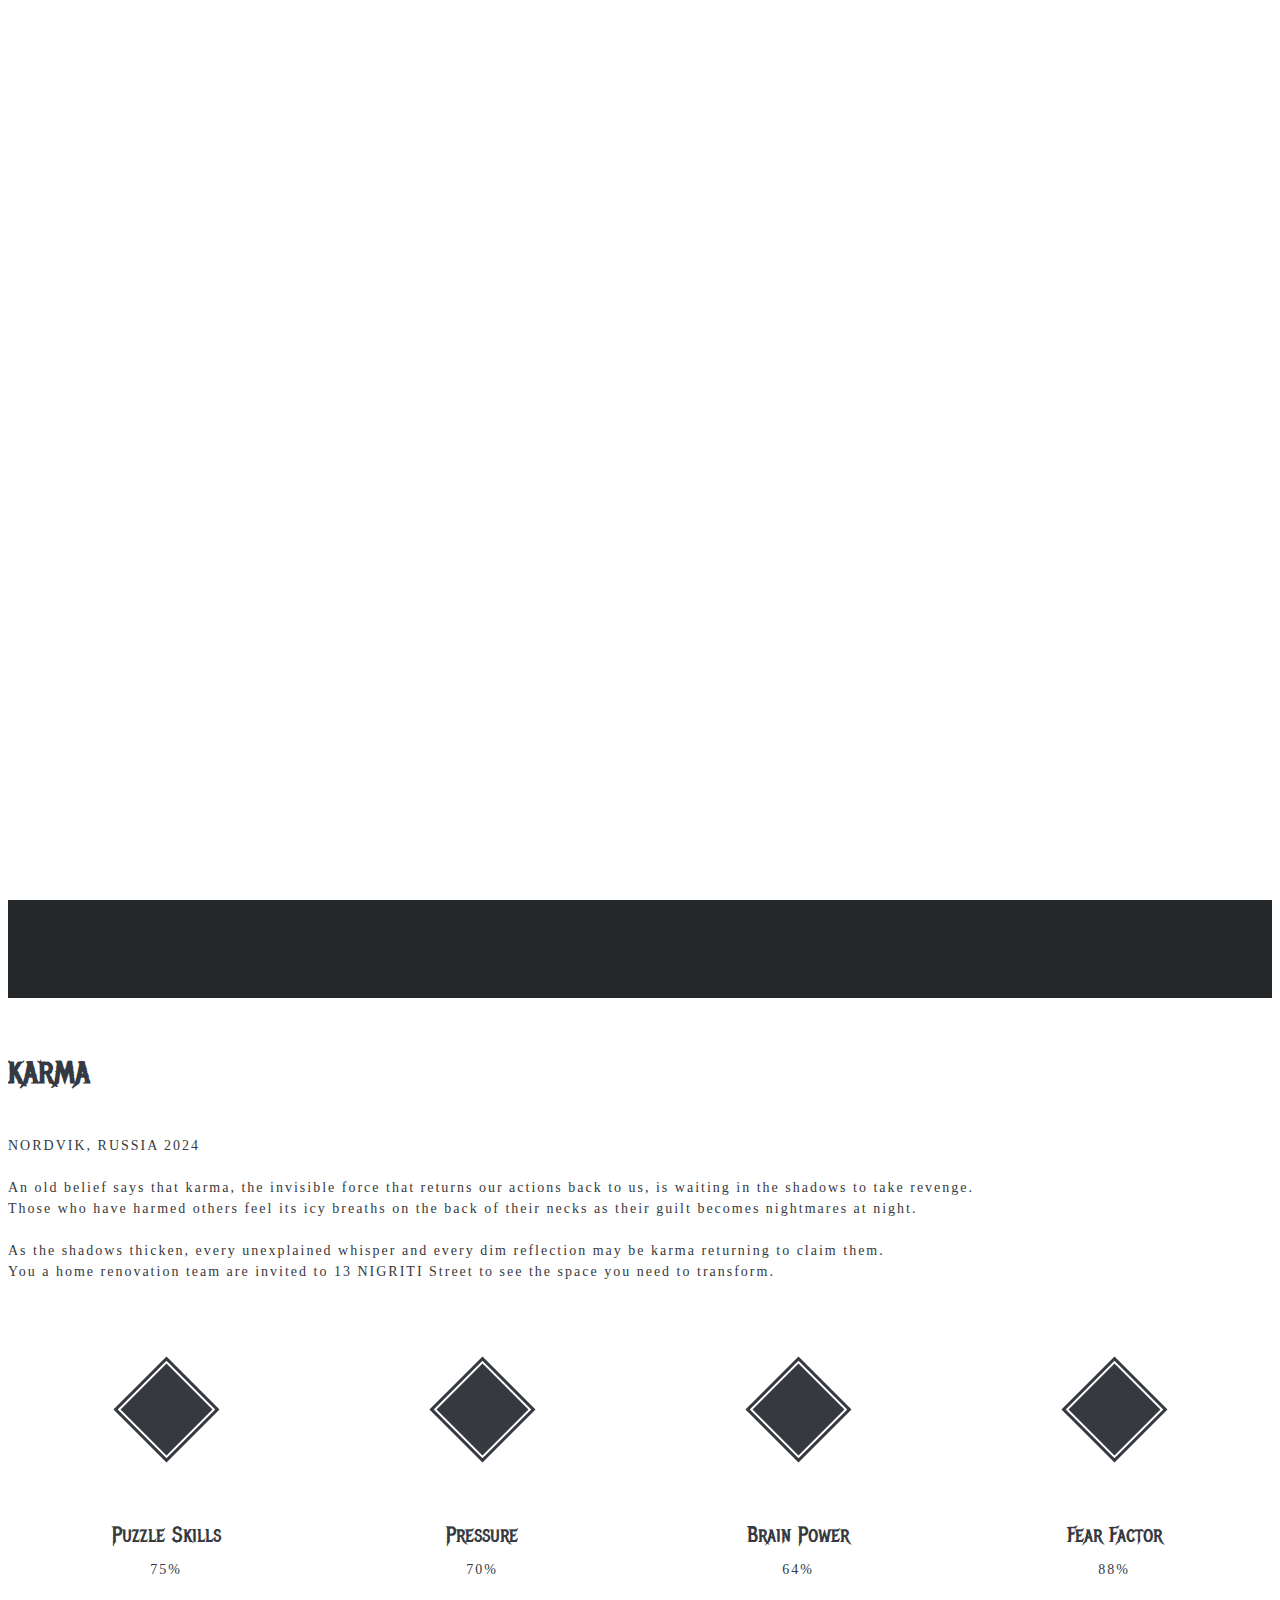
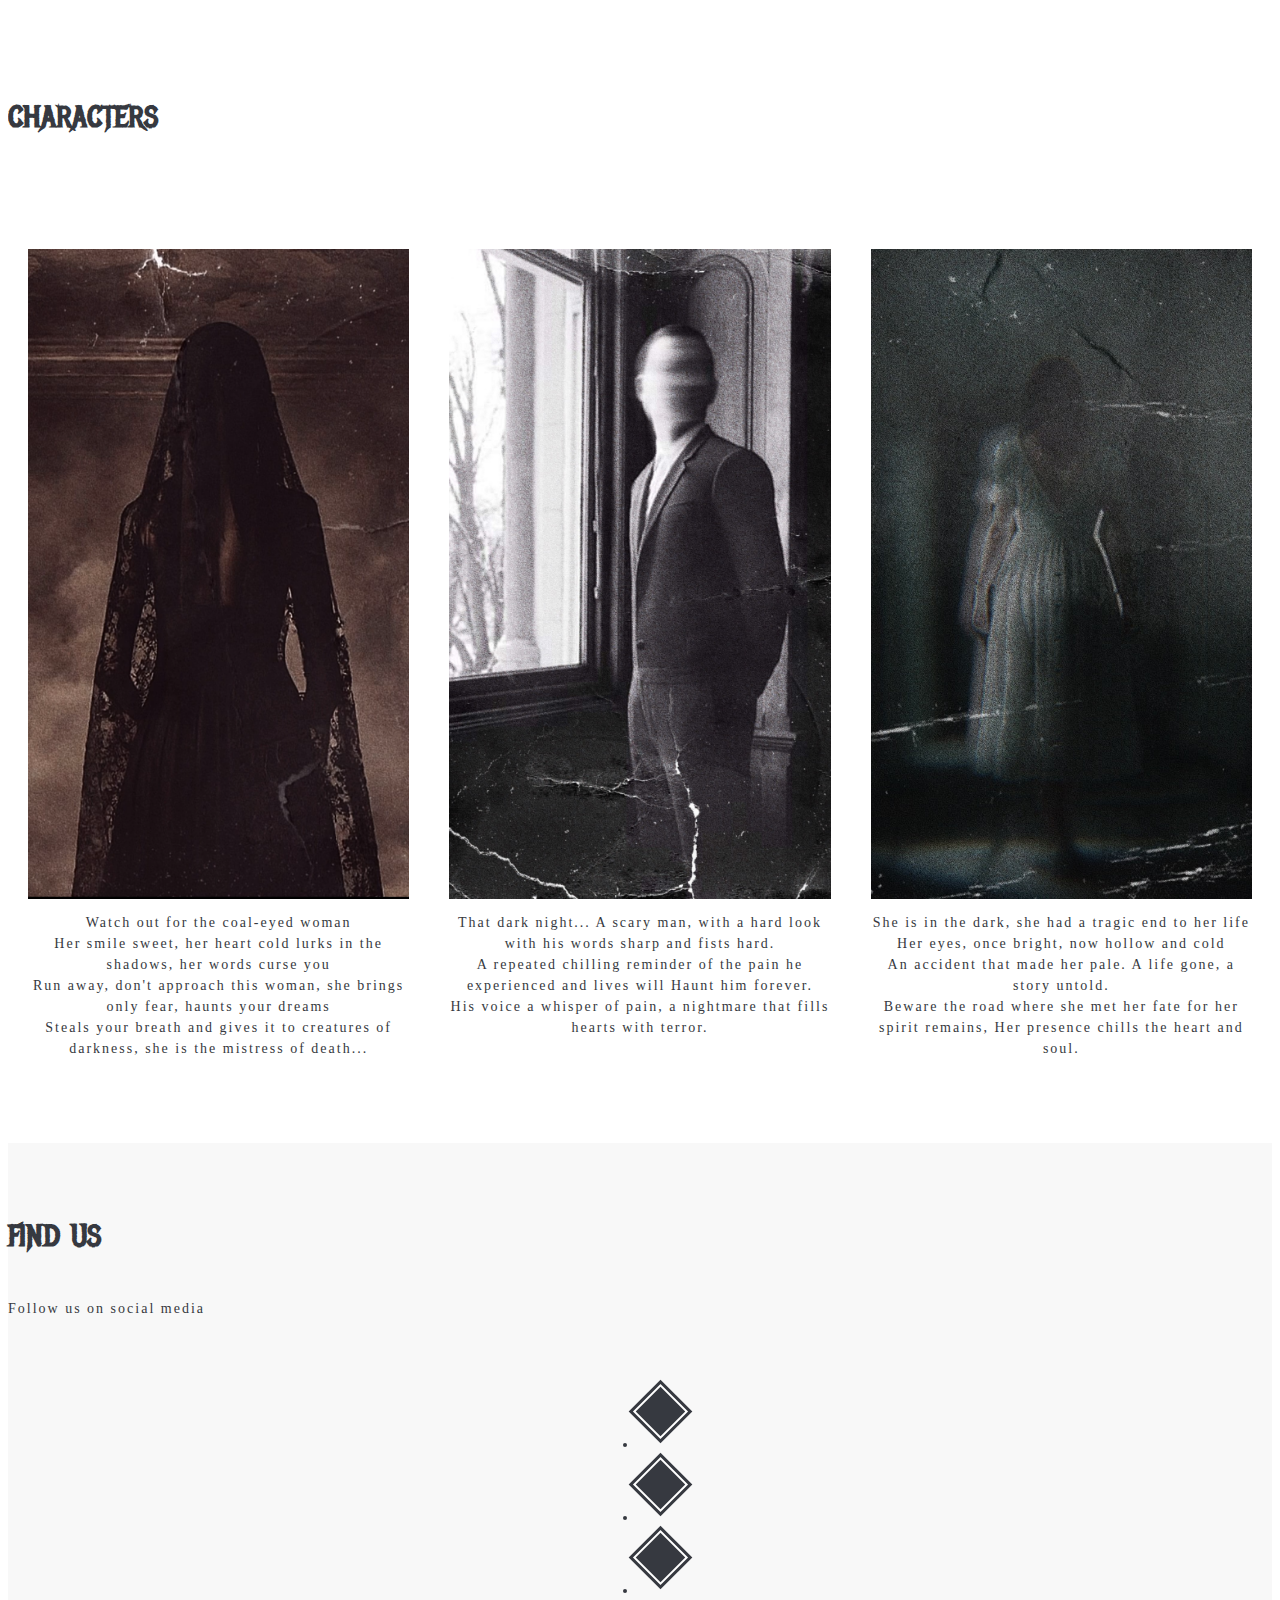
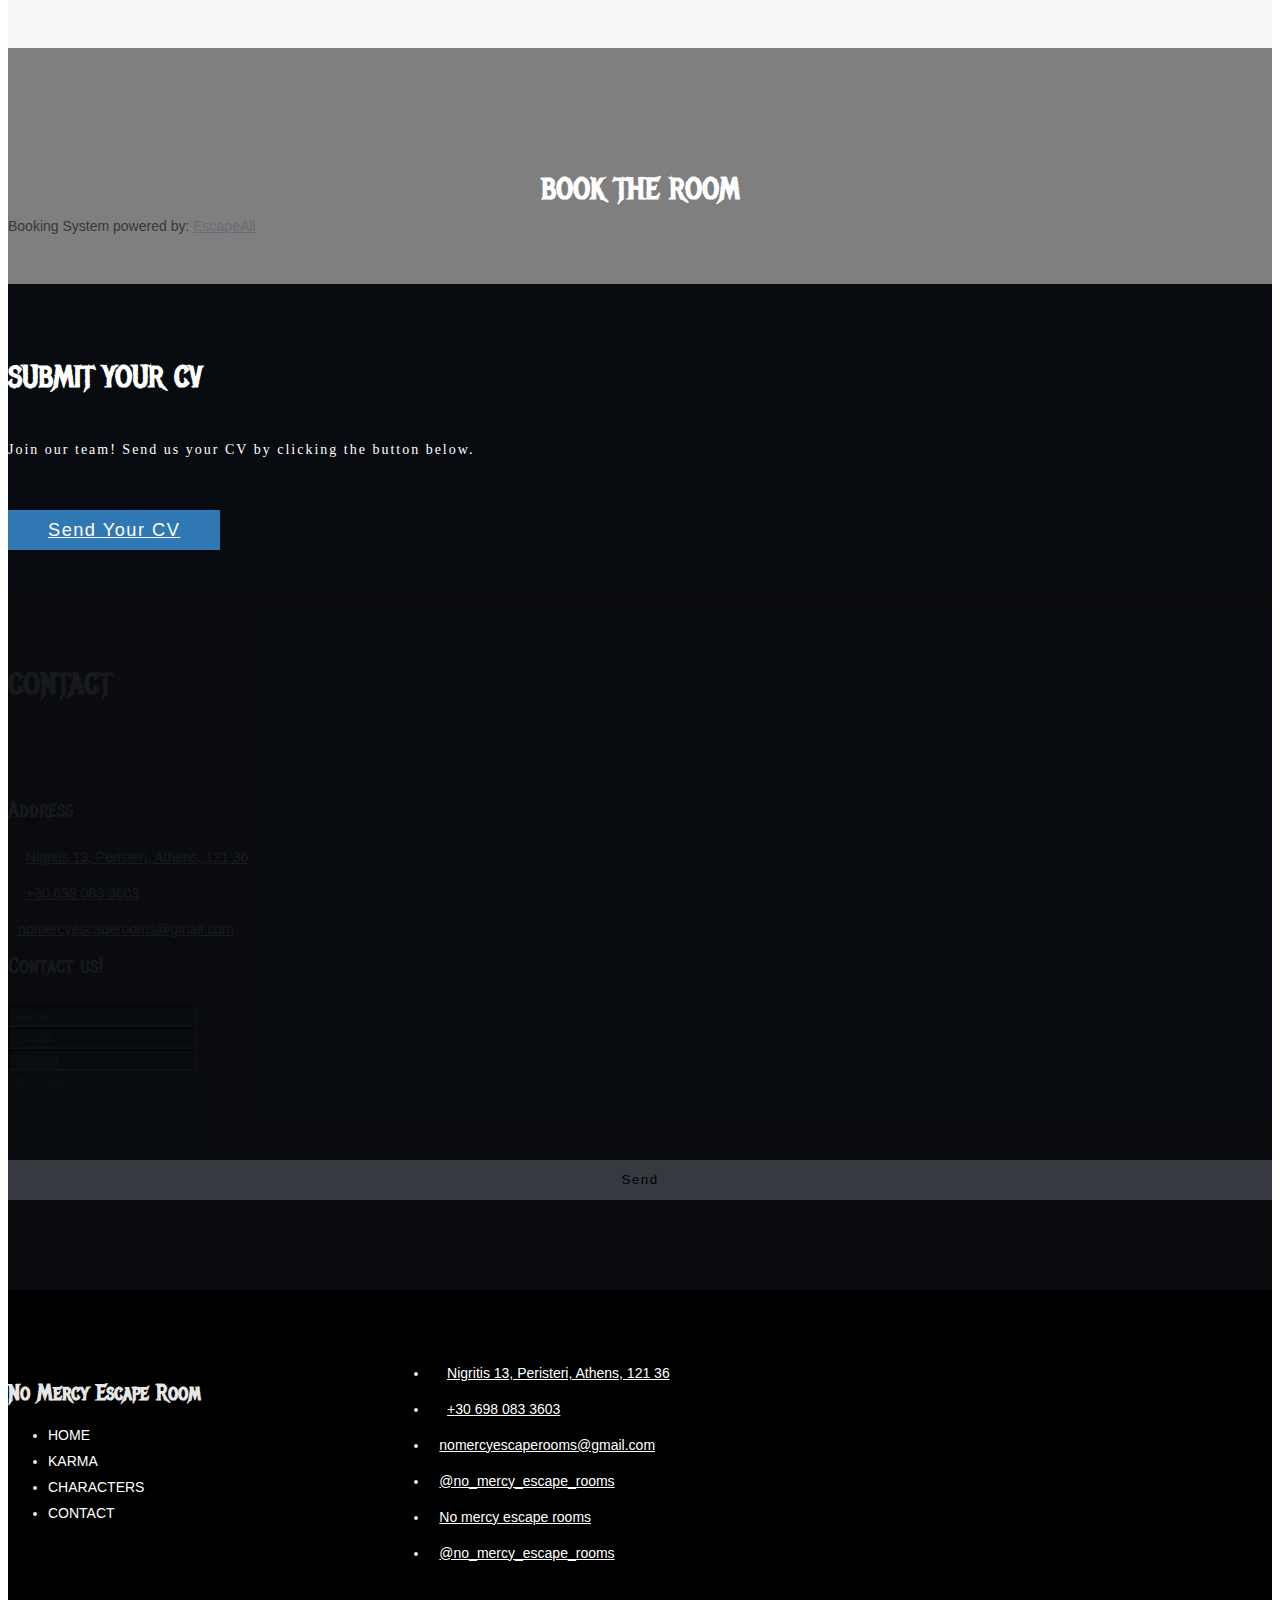
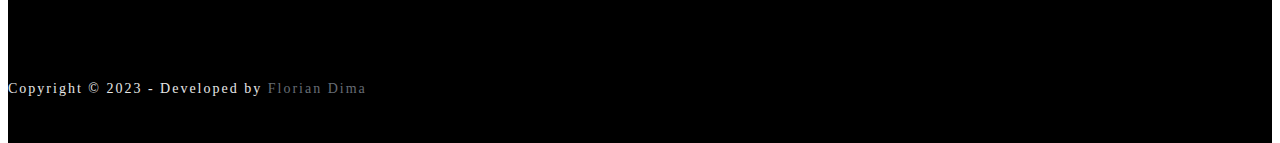
==== commit 01a676a3: "New character layout." ====
--- a/index-en.html
+++ b/index-en.html
@@ -213,76 +213,35 @@
                     </div>
                 </div>
                 <!-- End page header -->
-                <div class="container">
-                    <div class="row">
-                        <div class="team-items">
-                            <div class="col-md-2">
-                                <div class="team-container wow bounceIn" data-wow-delay="0.4s">
-                                    <div class="team-item">
-                                        <div class="team-triangle">
-                                            <div class="content">
-                                                <img src="img/mother.png" alt="character_mother"/>
-                                                <div class="team-hover text-center">
-                                                    <i class="fa fa-male"></i>
-                                                    <p>MOTHER</p>
-                                                </div>
-                                            </div>  
-                                        </div>
-                                    </div>
-                                </div>
-                            </div>
-                            <p> Watch out for the coal-eyed woman<br>
-                                Her smile sweet, her heart cold lurks in the shadows, her words curse you<br>
-                                Run away, don't approach this woman, she brings only fear, haunts your dreams<br>
-                                Steals your breath and gives it to creatures of darkness, she is the mistress of death...<br>
-                            </p>
-                            <br>
-                            <div class="col-md-2">
-                                <div class="team-container wow bounceIn" data-wow-delay="0.6s">
-                                    <div class="team-item">
-                                        <div class="team-triangle">
-                                            <div class="content">
-                                                <img src="img/father.jpg" alt="character_father"/>
-                                                <div class="team-hover text-center">
-                                                    <i class="fa fa-male"></i>
-                                                    <p>FATHER</p>
-                                                </div>
-                                            </div>
-                                        </div>
-                                    </div>
-                                </div>
-                            </div>
-                            <p>That dark night... A scary man, with a hard look with his words sharp and fists hard.<br>
-                                A repeated chilling reminder of the pain he experienced and lives will Haunt him forever.<br>
-                                His voice a whisper of pain, a nightmare that fills hearts with terror.<br>
-                            </p>
-                            <br>
-                            <div class="col-md-2">
-                                <div class="team-container wow bounceIn" data-wow-delay="0.7s">
-                                    <div class="team-item">
-                                        <div class="team-triangle">
-                                            <div class="content">
-                                                <img src="img/daughter.jpg" alt="character_daughter"/>
-                                                <div class="team-hover text-center">
-                                                    <i class="fa fa-boy"></i>
-                                                    <p>DAUGHTER</p>
-                                                </div>
-                                            </div>  
-                                        </div>
-                                    </div>
-                                </div>
-                            </div>
-                            <p>
-                                She is in the dark, she had a tragic end to her life<br>
-                                Her eyes, once bright, now hollow and cold<br>
-                                An accident that made her pale. A life gone, a story untold.<br>
-                                Beware the road where she met her fate for her spirit remains, Her presence chills the heart and soul.<br>
-                            </p>
-                            <div class="clearfix"></div>
-                        </div>  
-                    </div>
-                </div>
-
+                 
+                <div class="characters-container">
+                  <div class="character-container">
+                    <img src="img/mother.png" class="character-image">
+                    <p> Watch out for the coal-eyed woman<br>
+                      Her smile sweet, her heart cold lurks in the shadows, her words curse you<br>
+                      Run away, don't approach this woman, she brings only fear, haunts your dreams<br>
+                      Steals your breath and gives it to creatures of darkness, she is the mistress of death...<br>
+                    </p>
+                  </div>
+
+                  <div class="character-container">
+                    <img src="img/father.jpg" class="character-image">
+                    <p>That dark night... A scary man, with a hard look with his words sharp and fists hard.<br>
+                      A repeated chilling reminder of the pain he experienced and lives will Haunt him forever.<br>
+                      His voice a whisper of pain, a nightmare that fills hearts with terror.<br>
+                    </p>
+                  </div>
+
+                  <div class="character-container">
+                    <img src="img/daughter.jpg" class="character-image">
+                    <p>
+                    She is in the dark, she had a tragic end to her life<br>
+                    Her eyes, once bright, now hollow and cold<br>
+                    An accident that made her pale. A life gone, a story untold.<br>
+                    Beware the road where she met her fate for her spirit remains, Her presence chills the heart and soul.<br>
+                    </p>
+                  </div>
+                </div>
             </section>
             <!--End team-->
                 
--- a/css/style.css
+++ b/css/style.css
@@ -461,6 +461,25 @@
 
 
 /* ===== Begin team ===== */
+.characters-container {
+  display: flex;
+  height: auto;
+  justify-content: space-between;
+}
+
+.character-container {
+  flex: 1;
+  margin: 10px;
+  padding: 10px;
+  text-align: center;
+}
+
+.character-container .character-image {
+  width: 100%;
+  height: 650px;
+  object-fit: cover;
+}
+
 .team-item {
 	height: 120px;
 }	
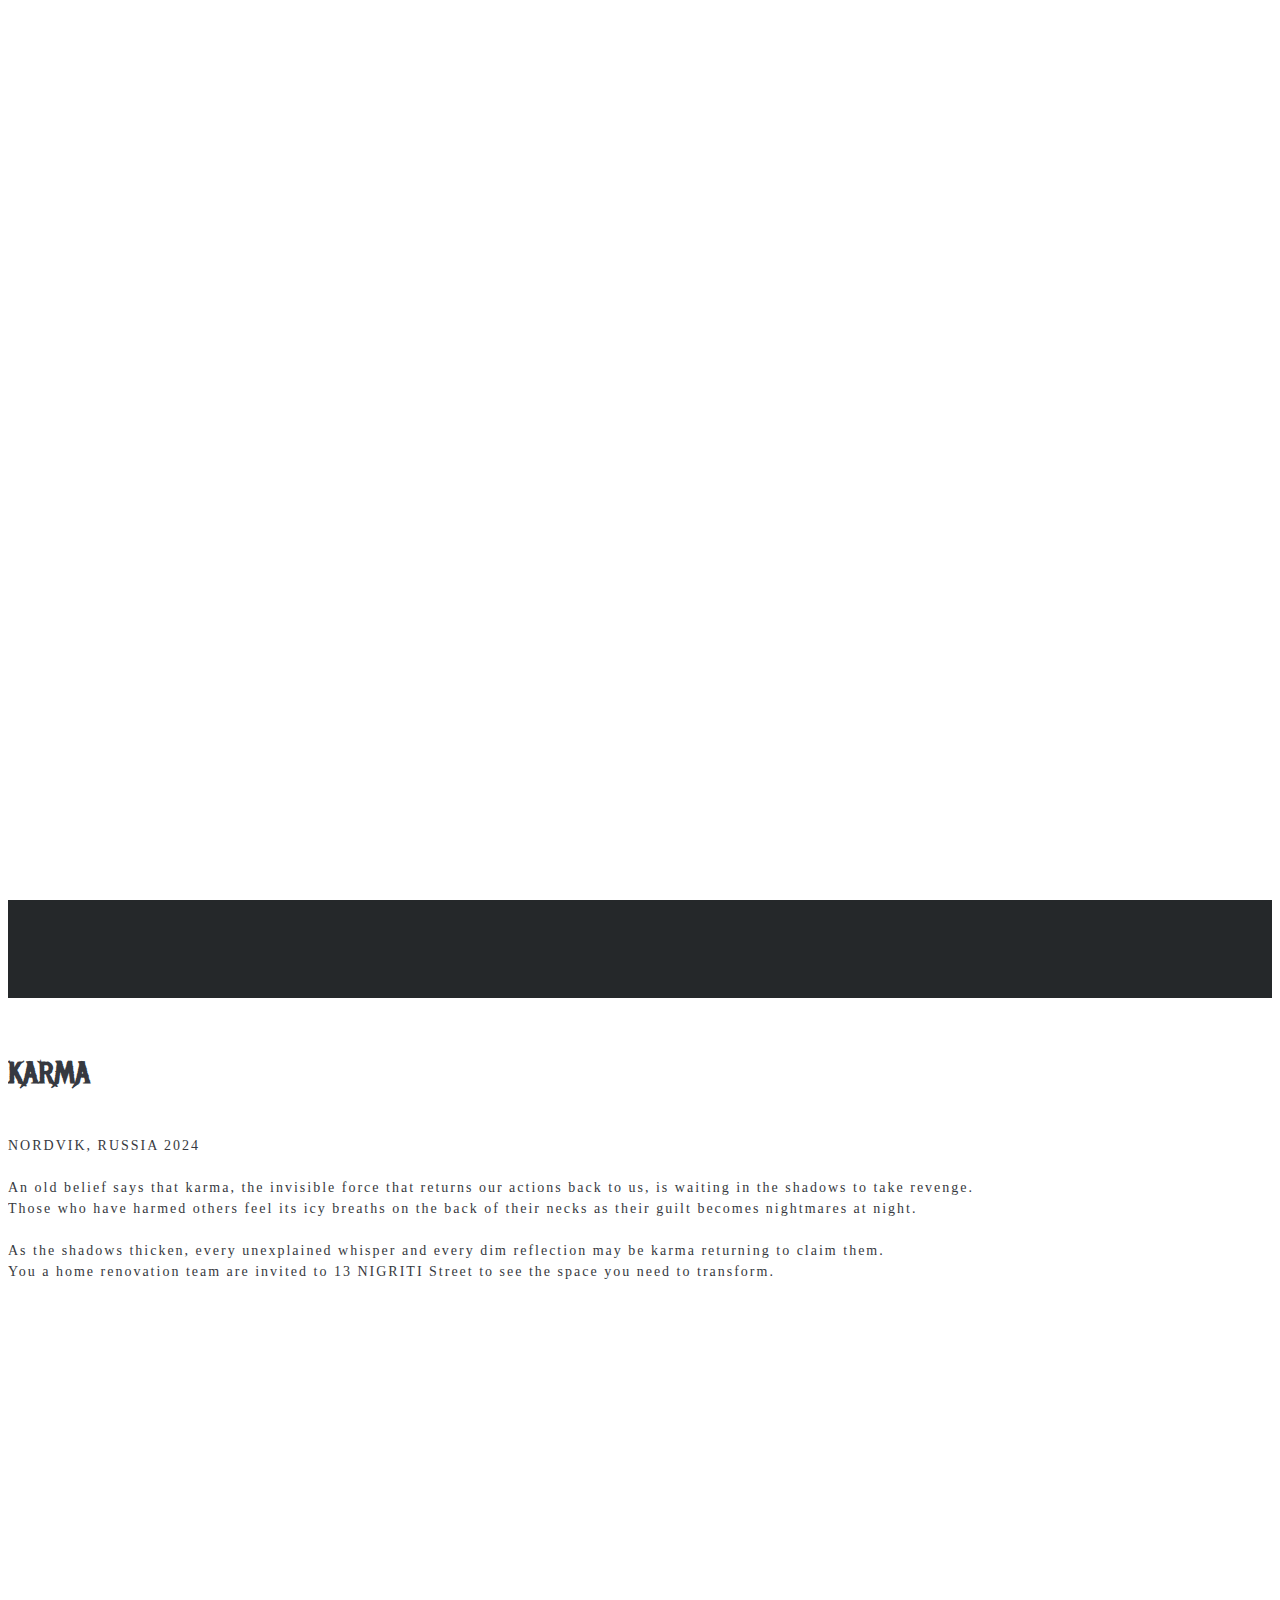
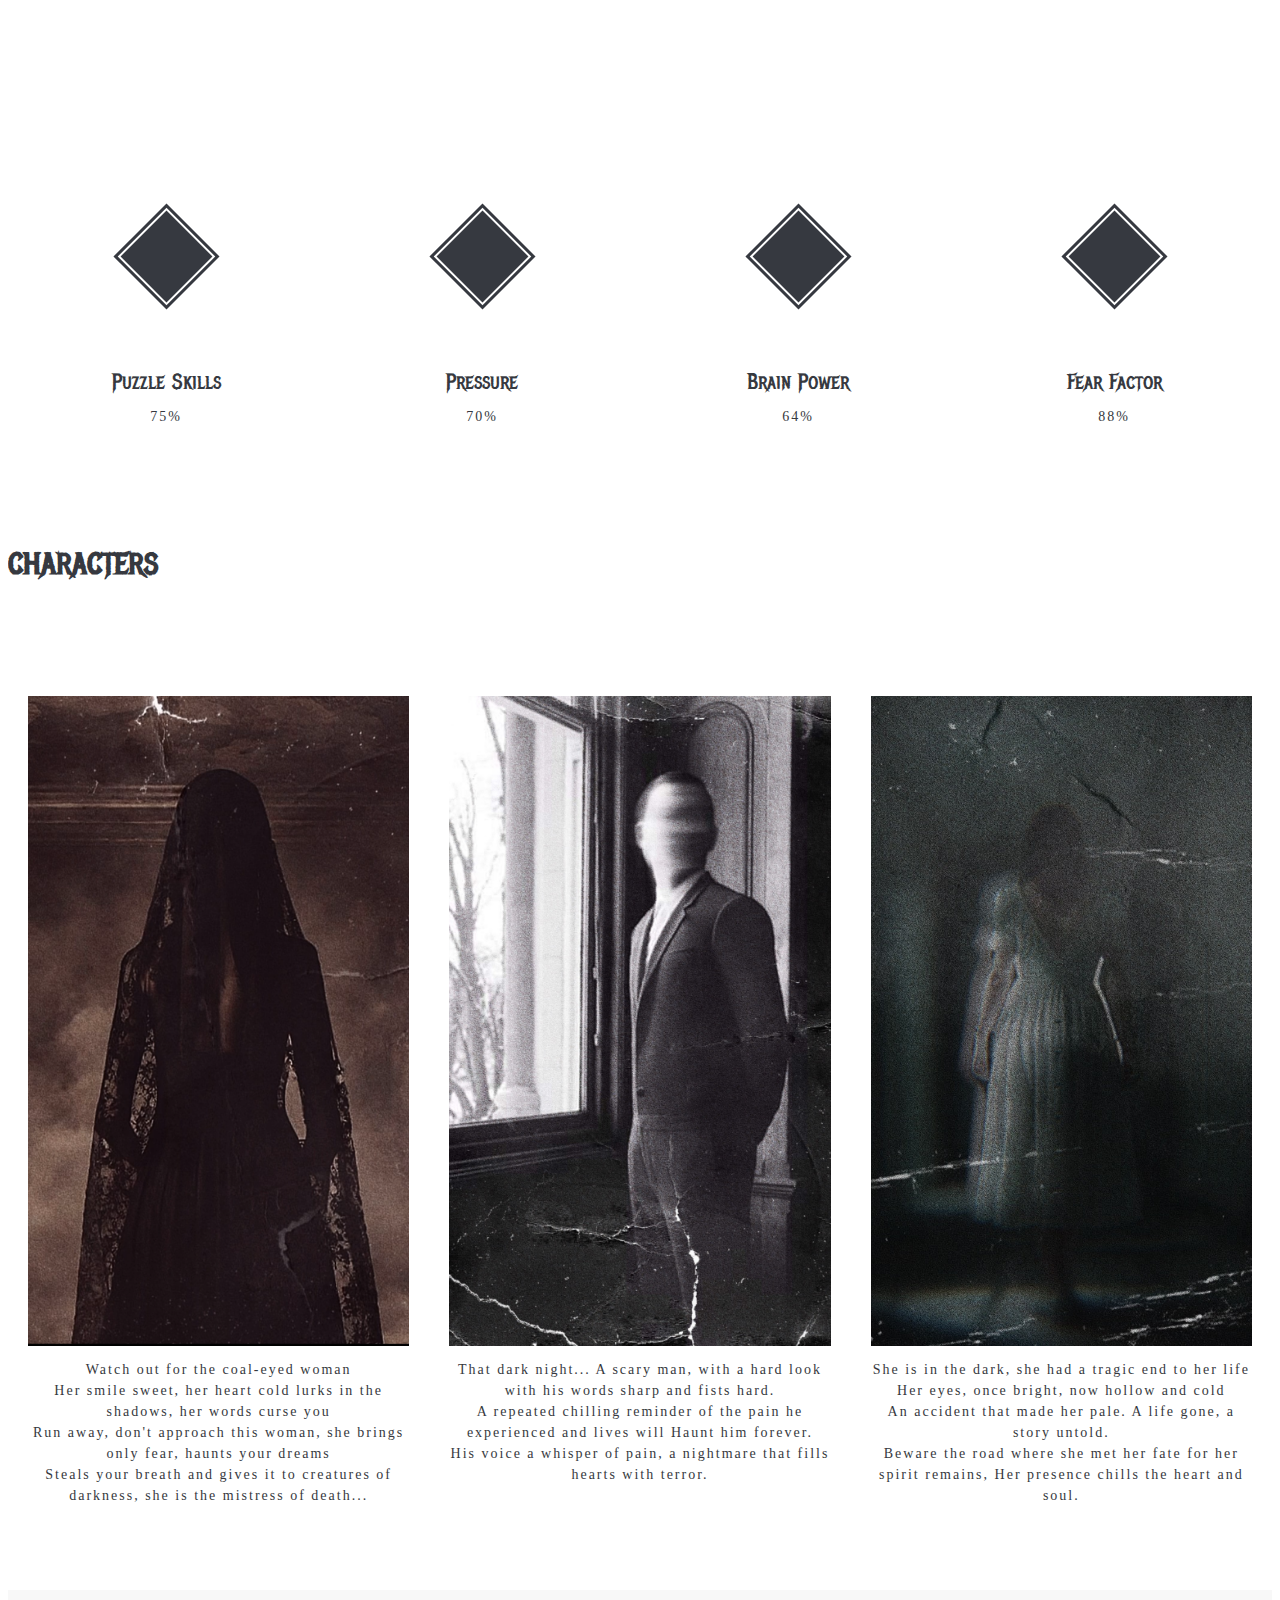
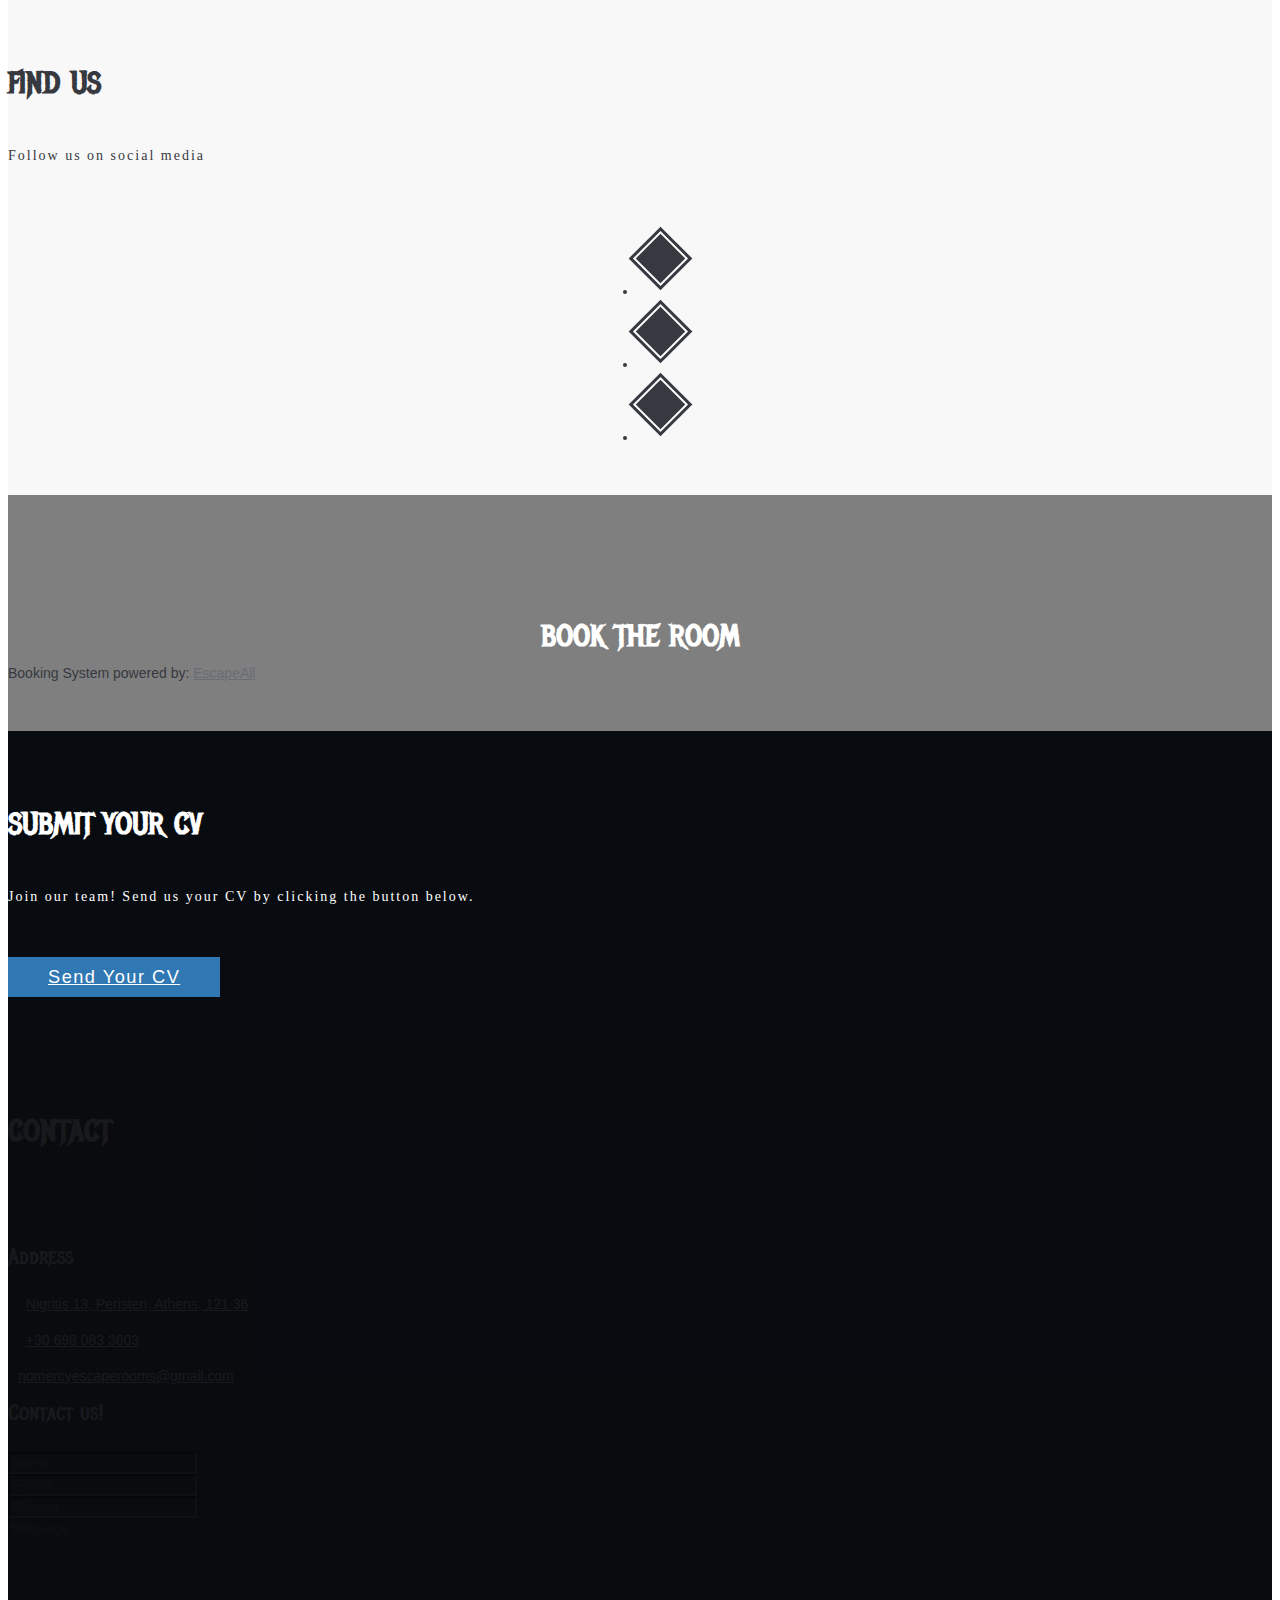
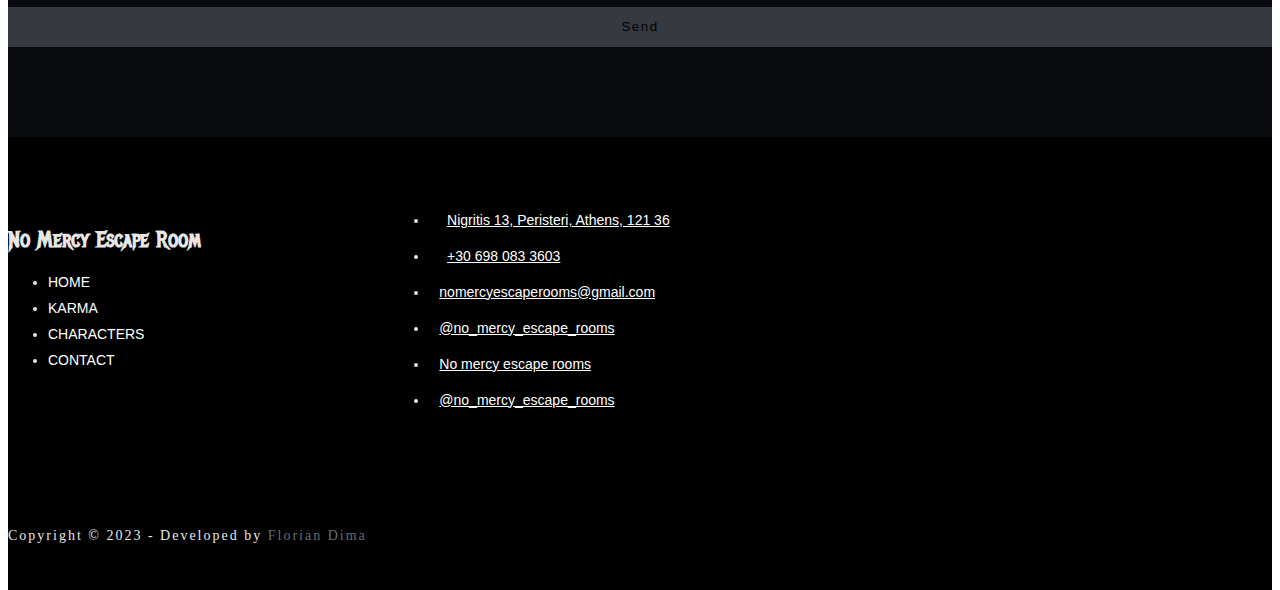
==== commit ec206d46: "Trailer added/" ====
--- a/index-en.html
+++ b/index-en.html
@@ -124,28 +124,28 @@
 			</section>
 			<!-- End text carousel intro section -->
 
-
-                            
-            <!-- Begin prices section -->
-			<section id="karma-desc-section" class="page">
-
-                <!-- Begin page header-->
-                <div class="page-header-wrapper">
-                    <div class="container">
-                        <div class="page-header text-center wow fadeInDown" data-wow-delay="0.4s">
-                            <h2>KARMA</h2>
-                            <div class="devider"></div>
-                            <p class="subtitle">
-                                NORDVIK, RUSSIA 2024<br><br>
-                                An old belief says that karma, the invisible force that returns our actions back to us, is waiting in the shadows to take revenge.<br>
-                                Those who have harmed others feel its icy breaths on the back of their necks as their guilt becomes nightmares at night.<br><br>
-                                As the shadows thicken, every unexplained whisper and every dim reflection may be karma returning to claim them.<br>
-                                You a home renovation team are invited to 13 NIGRITI Street to see the space you need to transform.<br>
-                            </p>
-                        </div>
-                    </div>
-                </div>
-            </section>         
+      <!-- KARMA SECTION -->
+      <section id="karma-desc-section" class="page">
+        <div class="page-header-wrapper">
+          <div class="container">
+            <div class="page-header text-center wow fadeInDown" data-wow-delay="0.4s">
+              <h2>KARMA</h2>
+              <div class="devider"></div>
+              <p class="subtitle">
+              NORDVIK, RUSSIA 2024<br><br>
+              An old belief says that karma, the invisible force that returns our actions back to us, is waiting in the shadows to take revenge.<br>
+              Those who have harmed others feel its icy breaths on the back of their necks as their guilt becomes nightmares at night.<br><br>
+              As the shadows thicken, every unexplained whisper and every dim reflection may be karma returning to claim them.<br>
+              You a home renovation team are invited to 13 NIGRITI Street to see the space you need to transform.<br>
+              </p>
+            </div>
+          </div>
+        </div>
+
+        <div class="video-container">
+          <iframe width="560" height="315" src="https://www.youtube.com/embed/QbxX6-lMoj4" frameborder="0" allow="accelerometer; autoplay; encrypted-media; gyroscope; picture-in-picture" allowfullscreen></iframe>
+        </div>
+      </section>         
               
             <!-- Begin Services -->
             <section id="services-section" class="page text-center">
@@ -213,7 +213,7 @@
                     </div>
                 </div>
                 <!-- End page header -->
-                 
+
                 <div class="characters-container">
                   <div class="character-container">
                     <img src="img/mother.png" class="character-image">
--- a/css/style.css
+++ b/css/style.css
@@ -342,6 +342,13 @@
 /* End text carousel intro */
 /* ===== End intro ===== */
 
+/* ====== Begin KARMA ====*/
+#karma-desc-section .video-container {
+  display: flex;
+  justify-content: center; 
+  margin: 6rem 0;
+}
+
 
 /* ===== Begin roatet boxes ===== */
 /* Begin rotate box-1 */
@@ -460,102 +467,24 @@
 
 
 
-/* ===== Begin team ===== */
+/* ===== Begin characters ===== */
 .characters-container {
   display: flex;
   height: auto;
   justify-content: space-between;
 }
-
 .character-container {
   flex: 1;
   margin: 10px;
   padding: 10px;
   text-align: center;
 }
-
 .character-container .character-image {
   width: 100%;
   height: 650px;
   object-fit: cover;
 }
-
-.team-item {
-	height: 120px;
-}	
-.team-item .team-triangle {
-	width: 120px;
-	height: 120px;
-	background: transparent;
-	-ms-transform: rotate(deg);
-	-webkit-transform: rotate(45deg);
-	transform: rotate(45deg);
-	margin: 0 auto;
-	position: relative;
-	top: 25px;
-	box-shadow: 0 0 0 6px #FFFFFF, 0 0 0 7px #dadbdb;
-	overflow: hidden;
-}
-.team-item img {
-    max-width: 100%;
-}
-.team-items {
-	margin-bottom: 50px;
-	padding-top: 10px;
-	margin-top: 0;
-	display: flex;
-	flex-direction: column;
-	align-items: center;
-}
-.team-triangle .content {
-	-ms-transform: rotate(-45deg);
-	-webkit-transform: rotate(-45deg);
-	transform: rotate(-45deg);
-	top: -35px;
-	position: absolute;
-	left: -37px;
-	width: 190px;
-	height: 190px;
-}
-.team-hover {
-	position: absolute;
-	top: 0;
-	left: 0;
-	width: 100%;
-	height: 100%;
-	background: rgba( 103, 109, 117, 0.9);
-	opacity: 0;
-	-webkit-transition: opacity 0.4s ease-in; /* For Safari 3.1 to 6.0 */
-    transition: opacity 0.4s ease-in;
-}
-.team-item .team-triangle:hover .team-hover {
-	opacity: 1;
-}
-.team-hover i {
-    color: rgba(255, 255, 255,.75);
-    font-size: 28px;
-    margin-top: 57px;
-    position: relative;
-}
-.team-hover p {
-    color: #ffffff;
-    font-size: 16px;
-    font-weight: 400;
-    margin-top: 0;
-}
-.team-items .col-md-2 {
-	clear: left;
-	margin: 1rem 0 3.5rem 0;
-}
-.team-items p {
-	text-align: center;
-	padding-right: 15px;
-    padding-left: 15px;
-    margin-right: auto;
-    margin-left: auto;
-}
-
-/* ===== End team ===== */
+/* ===== End characters ===== */
 
 /* ===== Begin social ===== */
 #social-section {
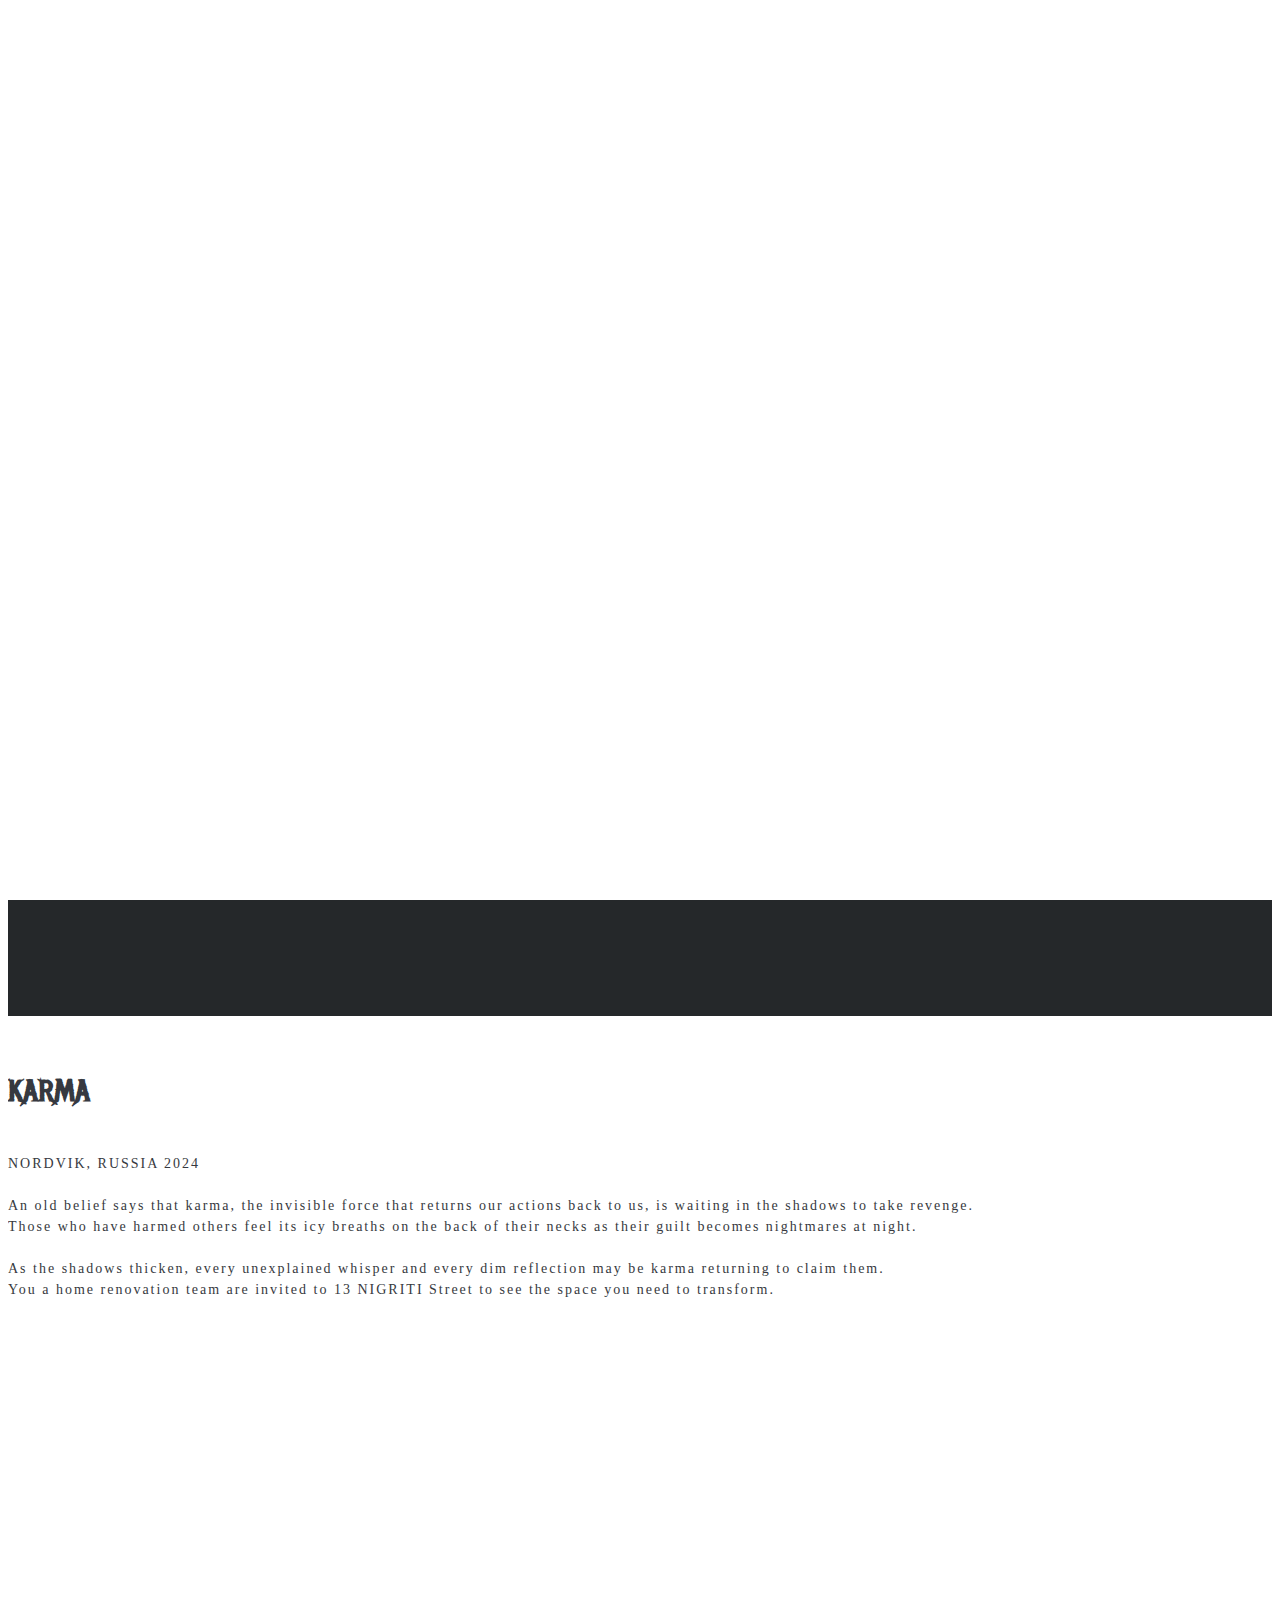
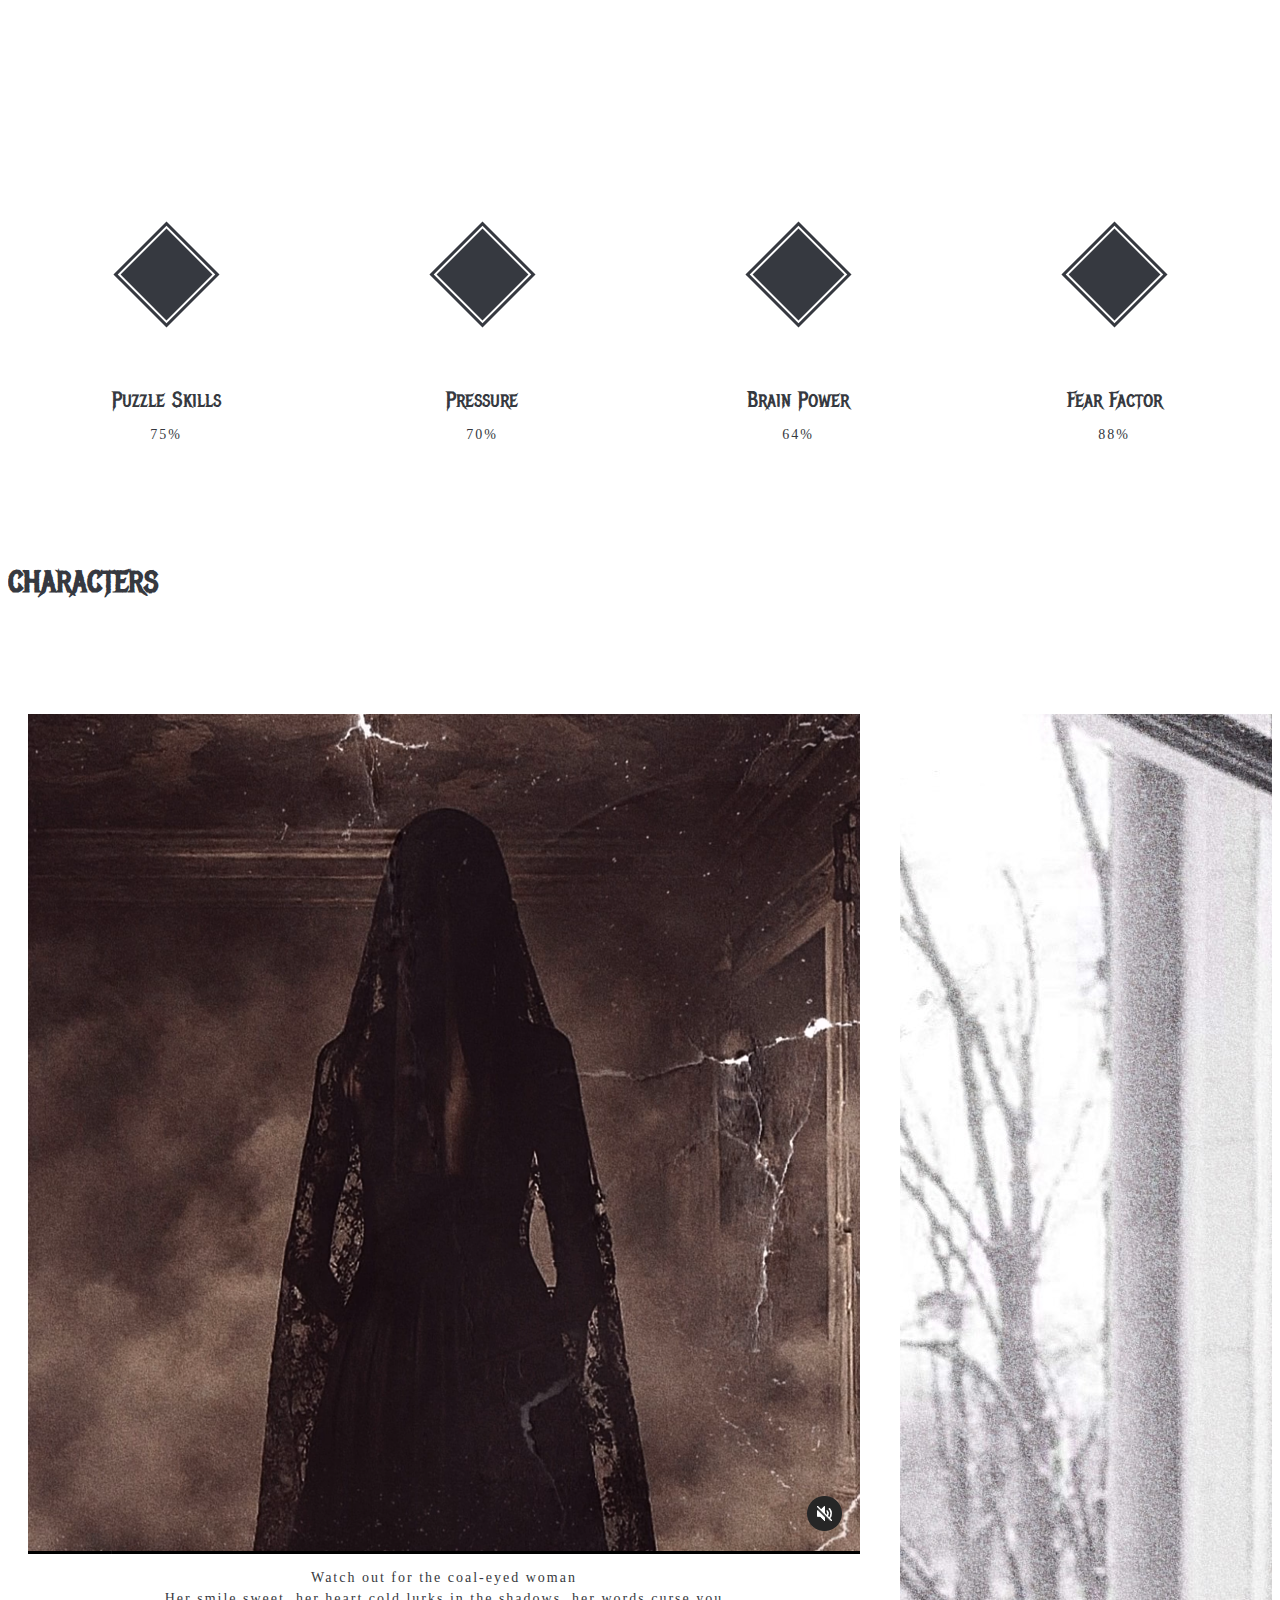
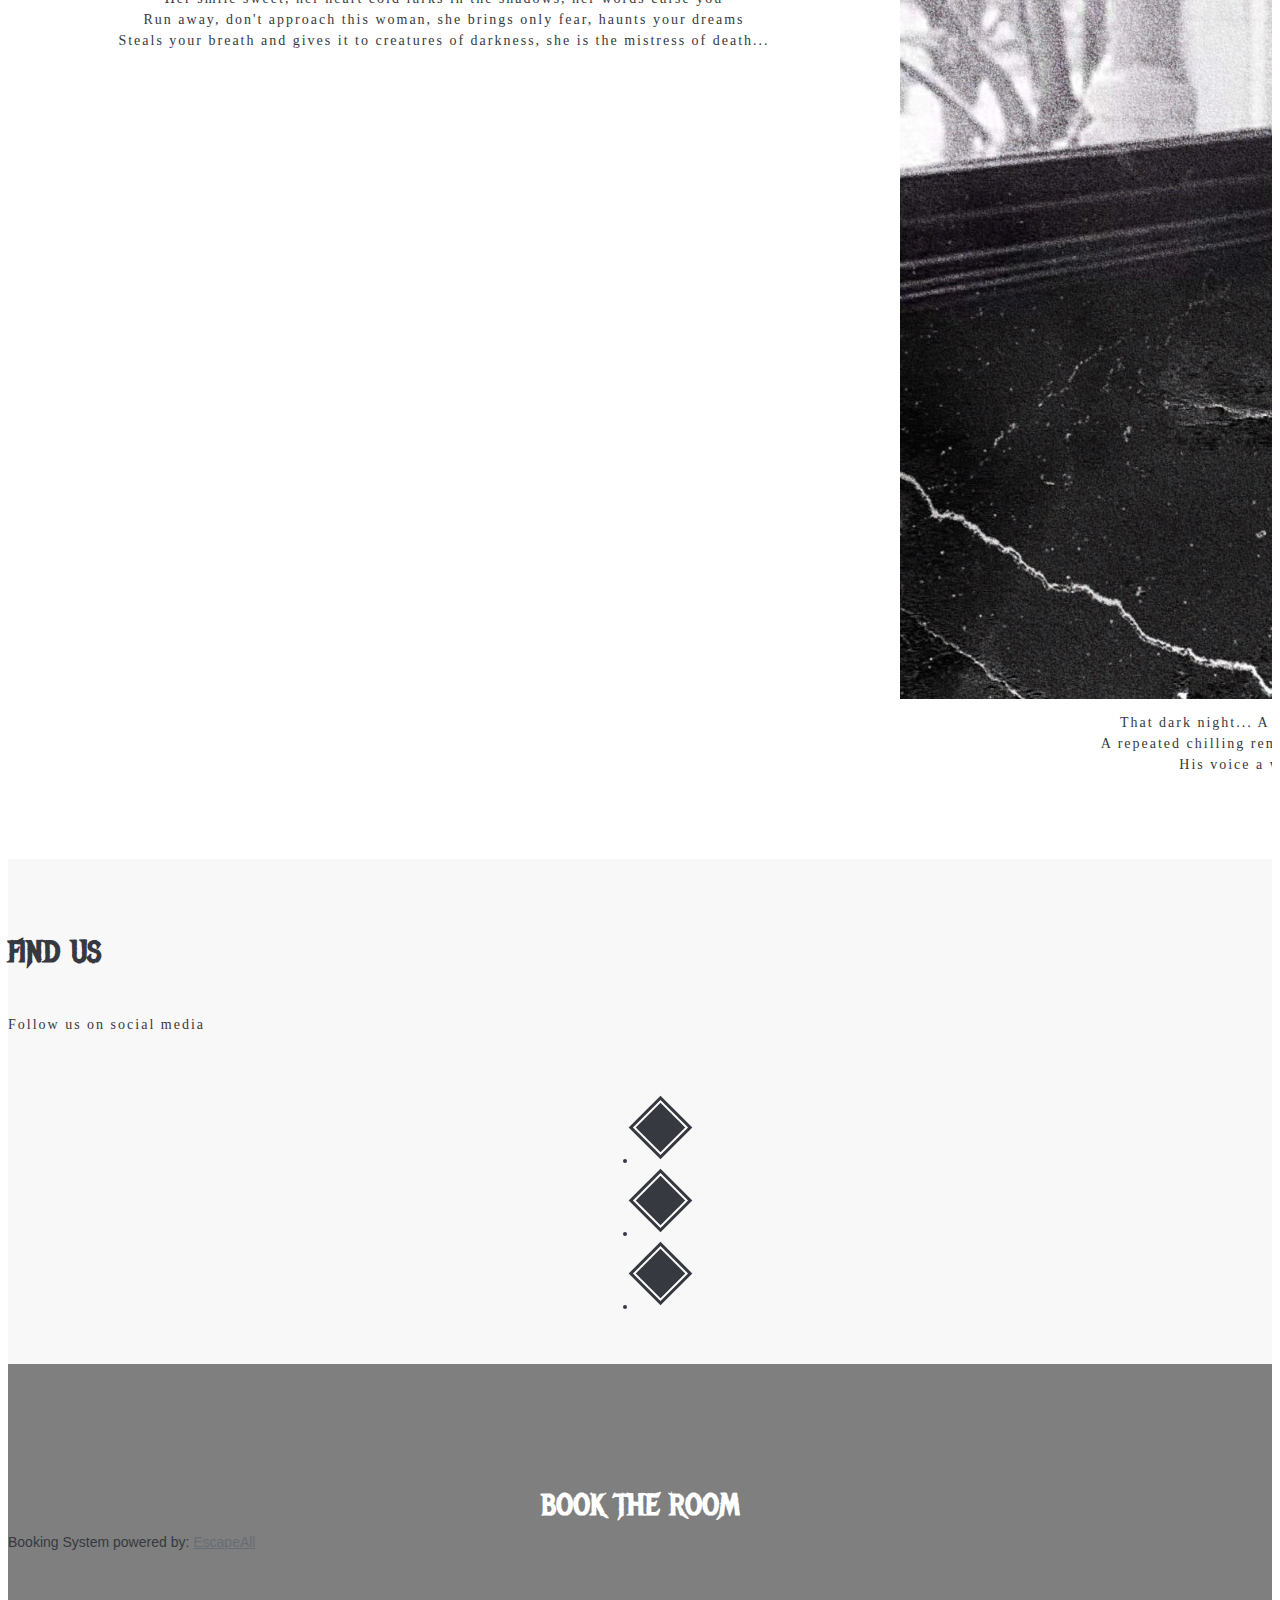
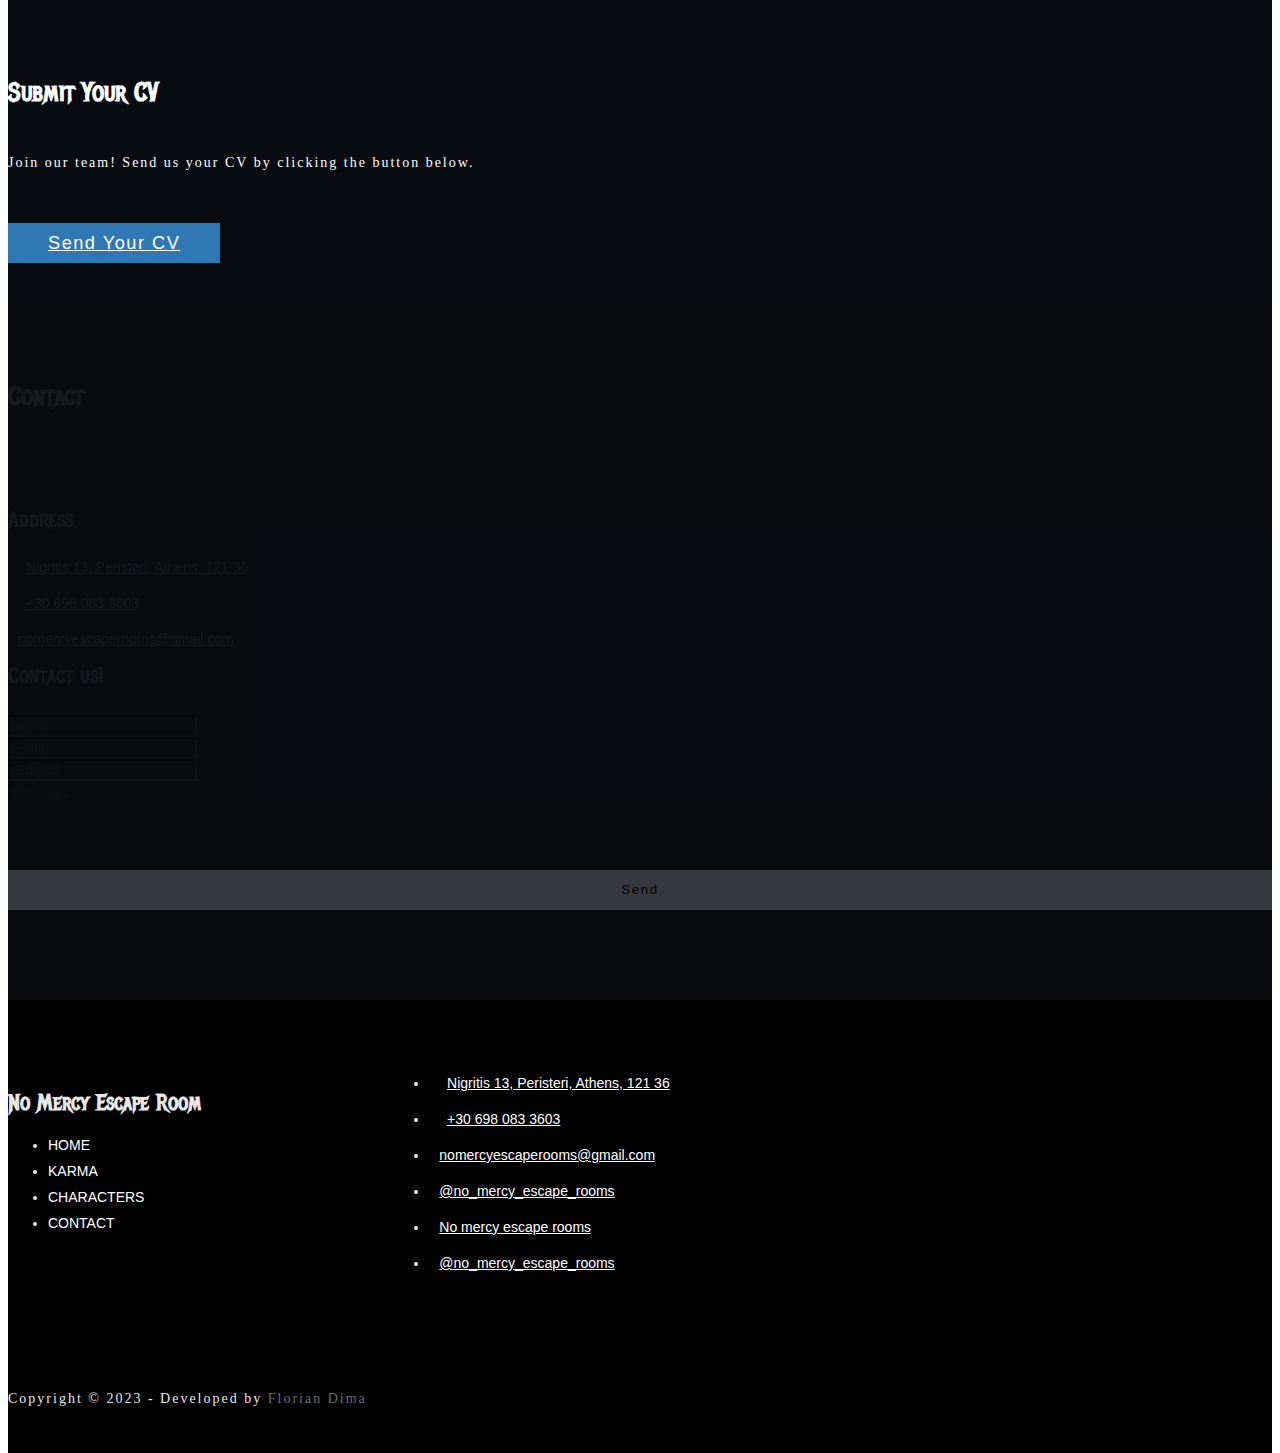
==== commit 1e1568a9: "SEO improved on the english version of the site." ====
--- a/index-en.html
+++ b/index-en.html
@@ -4,17 +4,17 @@
 
 		<meta charset="utf-8">
 		<meta http-equiv="X-UA-Compatible" content="IE=edge">
-		<title>No Mercy Escape Room</title>
-		<meta name="description" content="Unlock terror and excitement at our horror escape room experience! Immerse yourself in spine-chilling scenarios, solve puzzles, and escape the unknown. Book now for an unforgettable thrill! #EscapeRoom #HorrorExperience #FearTheUnknown">
-    <meta name="keywords" content="Escape room" />
+		<title>No Mercy Escape Room - Horror Adventure & Thrilling Puzzles in Athens</title>
+		<meta name="description" content="Experience Athens' most terrifying escape room! Uncover mysteries, solve spine-chilling puzzles, and escape with your life. Book your horror adventure today!">
+        <meta name="keywords" content="escape room, escape, rooms, ESCAPE ROOMS, greek, escape rooms greece, greek escape rooms, escape rooms athens, athens escape rooms, horror escape room, horror escape rooms, horror rooms" />
 
 		<!-- Mobile Metas -->
 		<meta name="viewport" content="width=device-width, initial-scale=1">
         
-    <!-- Google Fonts  -->
-    <link rel="preconnect" href="https://fonts.googleapis.com">
-    <link rel="preconnect" href="https://fonts.gstatic.com" crossorigin>
-    <link href="https://fonts.googleapis.com/css2?family=Creepster&family=Jolly+Lodger&family=Metal+Mania&display=swap" rel="stylesheet">
+        <!-- Google Fonts  -->
+        <link rel="preconnect" href="https://fonts.googleapis.com">
+        <link rel="preconnect" href="https://fonts.gstatic.com" crossorigin>
+        <link href="https://fonts.googleapis.com/css2?family=Creepster&family=Jolly+Lodger&family=Metal+Mania&display=swap" rel="stylesheet">
 		<link href='http://fonts.googleapis.com/css?family=Roboto:400,700,500' rel='stylesheet' type='text/css'> <!-- Body font -->
 		<link href='http://fonts.googleapis.com/css?family=Lato:300,400' rel='stylesheet' type='text/css'> <!-- Navbar font -->
 
@@ -26,29 +26,28 @@
 		<link rel="stylesheet" href="inc/owl-carousel/css/owl.theme.css">
 
 		<!-- Theme CSS -->
-    <link rel="stylesheet" href="css/reset.css">
+        <link rel="stylesheet" href="css/reset.css">
 		<link rel="stylesheet" href="css/style.css">
 		<link rel="stylesheet" href="css/mobile.css">
 
 		<!-- Skin CSS -->
 		<link rel="stylesheet" href="css/skin/cool-gray.css">
-    <script src="https://kit.fontawesome.com/c4f6644410.js" crossorigin="anonymous"></script>
-
-    <!--Booking System-->
-    <link href="https://www.escapeall.gr/Content/API/styles.css" rel="stylesheet">
-    <link href="https://www.escapeall.gr/CustomCss/nomercy.css" rel="stylesheet">
-
-    <!-- Favicons-->
-    <link rel="apple-touch-icon" sizes="180x180" href="img/apple-touch-icon.png">
-    <link rel="icon" type="image/png" sizes="32x32" href="img/favicon-32x32.png">
-    <link rel="icon" type="image/png" sizes="16x16" href="img/favicon-16x16.png">
-    <link rel="manifest" href="img/site.webmanifest">
-
+        <script src="https://kit.fontawesome.com/c4f6644410.js" crossorigin="anonymous"></script>
+
+        <!--Booking System-->
+        <link href="https://www.escapeall.gr/Content/API/styles.css" rel="stylesheet">
+        <link href="https://www.escapeall.gr/CustomCss/nomercy.css" rel="stylesheet">
+
+        <!-- Favicons-->
+        <link rel="apple-touch-icon" sizes="180x180" href="img/apple-touch-icon.png">
+        <link rel="icon" type="image/png" sizes="32x32" href="img/favicon-32x32.png">
+        <link rel="icon" type="image/png" sizes="16x16" href="img/favicon-16x16.png">
+        <link rel="manifest" href="img/site.webmanifest">
 	</head>
 
     <body data-spy="scroll" data-target="#main-navbar">
-        <div class="page-loader"></div>  <!-- Display loading image while page loads -->
-    	<div class="body">
+    <div class="page-loader"></div>
+    <div class="body">
         
             <!--========== BEGIN HEADER ==========-->
             <header id="header" class="header-main">
@@ -67,8 +66,8 @@
                         <span class="icon-bar"></span>
                       </button>
                       
-                       <a class="page-scroll" href="index.html">
-                        <img class="navbar-brand" src="img/logo.png">
+                       <a class="page-scroll" href="index-en.html">
+                        <img class="navbar-brand" src="img/logo.png" alt="No Mercy Escape Room Logo - Athens">
                       </a>
                     </div>
 
@@ -80,13 +79,14 @@
                             <li><a class="page-scroll" href="#characters-section">CHARACTERS</a></li>
                             <li><a class="page-scroll" href="#cv-submission-section">HIRING</a></li>
                             <li><a class="page-scroll" href="#contact-section">CONTACT</a></li>
-                            
                             <li class="lang-images">
                                 <a class="page-scroll" href="index-gr.html">
-                                    <img src="img/greece.png" alt="greece flag">
+                                    <img src="img/greece.png" alt="no mercy escape room greece flag">
                                 </a>
                             </li>
-                            <button onclick="location.href='#booking-system'">BOOK</button>
+                            <li>
+                              <button onclick="location.href='#booking-system'">BOOK</button>
+                            </li>
                         </ul>
                         
                     </div><!-- /.navbar-collapse -->
@@ -111,7 +111,7 @@
 
 						<div id="owl-intro-text" class="owl-carousel">
 							<div class="item">
-								<h1>No Mercy Espace Room</h1>
+								<h1>No Mercy Escape Room</h1>
 								<p id="hero-par">Karma is the universe's way of reminding you that your actions have consequences...</p>
                                 <div class="extra-space-l"></div>
 								<!-- <a class="btn btn-blank" href="https://creativemarket.com/Themetorium" target="_blank" role="button">View More!</a> -->
@@ -216,7 +216,7 @@
 
                 <div class="characters-container">
                   <div class="character-container">
-                    <img src="img/mother.png" class="character-image">
+                    <img src="img/mother.png" class="no-mercy-espace-rooms-character-image">
                     <p> Watch out for the coal-eyed woman<br>
                       Her smile sweet, her heart cold lurks in the shadows, her words curse you<br>
                       Run away, don't approach this woman, she brings only fear, haunts your dreams<br>
@@ -225,7 +225,7 @@
                   </div>
 
                   <div class="character-container">
-                    <img src="img/father.jpg" class="character-image">
+                    <img src="img/father.jpg" class="no-mercy-espace-rooms-character-image">
                     <p>That dark night... A scary man, with a hard look with his words sharp and fists hard.<br>
                       A repeated chilling reminder of the pain he experienced and lives will Haunt him forever.<br>
                       His voice a whisper of pain, a nightmare that fills hearts with terror.<br>
@@ -233,7 +233,7 @@
                   </div>
 
                   <div class="character-container">
-                    <img src="img/daughter.jpg" class="character-image">
+                    <img src="img/daughter.jpg" class="no-mercy-espace-rooms-character-image">
                     <p>
                     She is in the dark, she had a tragic end to her life<br>
                     Her eyes, once bright, now hollow and cold<br>
@@ -285,20 +285,20 @@
             </section>
             <!-- End Booking system section-->
 
-      <!-- Begin CV submission section -->
-      <section id="cv-submission-section" class="page text-center">
-        <div class="container">
-            <div class="page-header text-center wow fadeInDown" data-wow-delay="0.4s">
-                <h2>Submit Your CV</h2>
-                <div class="devider"></div>
-                <p class="subtitle">Join our team! Send us your CV by clicking the button below.</p>
-            </div>
-            <div>
-                <a href="mailto:nomercyescaperooms@gmail.com?subject=CV%20Submission&body=Please%20attach%20your%20CV." class="btn btn-primary btn-lg wow bounceIn" data-wow-delay="0.6s">Send Your CV</a>
-            </div>
-        </div>
-      </section>
-      <!-- End CV submission section -->
+            <!-- Begin CV submission section -->
+            <section id="cv-submission-section" class="page text-center">
+                <div class="container">
+                    <div class="page-header text-center wow fadeInDown" data-wow-delay="0.4s">
+                        <h3>Submit Your CV</h3>
+                        <div class="devider"></div>
+                        <p class="subtitle">Join our team! Send us your CV by clicking the button below.</p>
+                    </div>
+                    <div>
+                        <a href="mailto:nomercyescaperooms@gmail.com?subject=CV%20Submission&body=Please%20attach%20your%20CV." class="btn btn-primary btn-lg wow bounceIn" data-wow-delay="0.6s">Send Your CV</a>
+                    </div>
+                </div>
+            </section>
+            <!-- End CV submission section -->
 
 
                 
@@ -311,7 +311,7 @@
                 <div class="page-header-wrapper">
                     <div class="container">
                         <div class="page-header text-center wow fadeInDown" data-wow-delay="0.4s">
-                            <h2>Contact</h2>
+                            <h3>Contact</h3>
                             <div class="devider"></div>
                         </div>
                     </div>
--- a/css/style.css
+++ b/css/style.css
@@ -132,7 +132,7 @@
 	background-repeat: no-repeat;
 	background-attachment: fixed;
 	-webkit-background-size: cover;
-  	background-size: cover;
+  background-size: cover;
 }
 
 /* ===== Begin text colors ===== */
@@ -826,4 +826,4 @@
 	background-attachment: fixed;
 	background-size: cover;
 	z-index: -1;
-}
+}--- a/css/mobile.css
+++ b/css/mobile.css
@@ -5,21 +5,46 @@
 /*==========  Mobile First Method  ==========*/
 
 /* Custom, iPhone Retina */ 
-@media only screen and (min-width : 320px) {
-    
+@media only screen and (min-width : 320px) { 
+  .navbar-nav {
+    flex-direction: column;
+  }
+  .navbar-collapse {
+    padding: 0 2rem;
+    border-width: 0;
+  }
+  .navbar-collapse > .navbar-nav > li > a,
+  .navbar-collapse > .navbar-nav > li > button {
+    margin: 0;
+  }
+  .navbar-collapse > .navbar-nav > li > button {
+    color: white;
+  }
 }
 
 /* Extra Small Devices, Phones */ 
 @media only screen and (min-width : 480px) {
-
+  /* .navbar-nav {
+    flex-direction: column;
+  } */
 }
 
 /* Small Devices, Tablets */
 @media only screen and (min-width : 768px) {
 	/* Make Navigation Toggle on Desktop Hover (use class: dropdown-hover) */
-    .dropdown-hover:hover > .dropdown-menu {
-        display: block;
-    }
+  .dropdown-hover:hover > .dropdown-menu {
+      display: block;
+  }
+  .navbar-nav {
+    flex-direction: row;
+  }
+  .navbar-collapse > .navbar-nav > li > a,
+  .navbar-collapse > .navbar-nav > li > button {
+    margin: 1rem;
+  }
+  .navbar-collapse > .navbar-nav > li > button {
+    color: #9C130F;
+  }
 }
 
 /* Medium Devices, Desktops */
@@ -181,7 +206,7 @@
 
 	/* Navbar collapse / links */
 	.navbar-collapse {
-		border-width: 2px;
+		border-width: 0;
 	}
 	.navbar-fixed-top .navbar-collapse, .navbar-fixed-bottom .navbar-collapse {
 		max-height: 440px;
@@ -225,6 +250,10 @@
 	.page {
 		padding-top: 30px;
 	}
+
+  .characters-container {
+    flex-direction: column;
+  }
 
 	/* Some Text Center Area */
 	#cta-section, #about-section, #contact-section, #contact-section .contact .form-control {
--- a/css/skin/cool-gray.css
+++ b/css/skin/cool-gray.css
@@ -250,7 +250,7 @@
 @media only screen and (max-width : 767px) {
 
 .navbar-collapse {
-		background-color: #676D75;
+		background-color: #9C130F;
 		border-color: #fff !important;
 	}
 .navbar-default.navbar-shrink .navbar-nav > li.active > a {
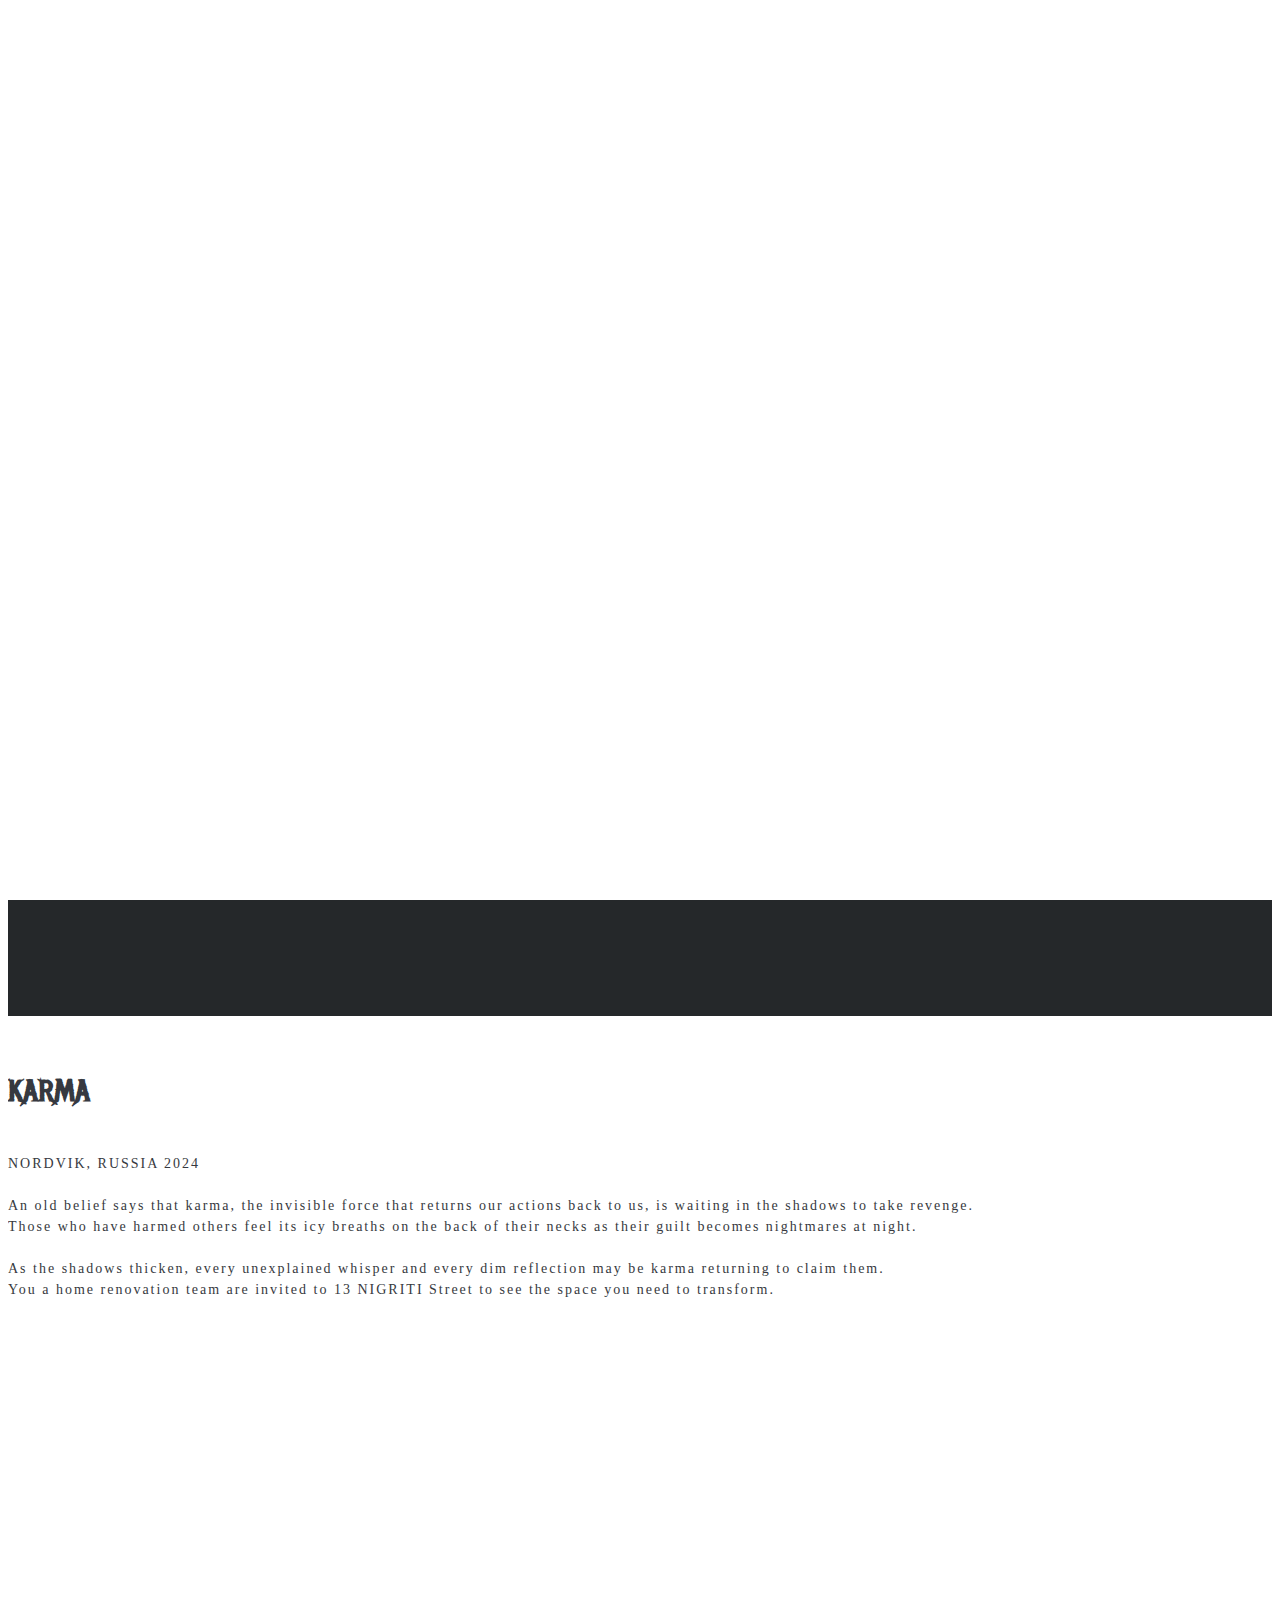
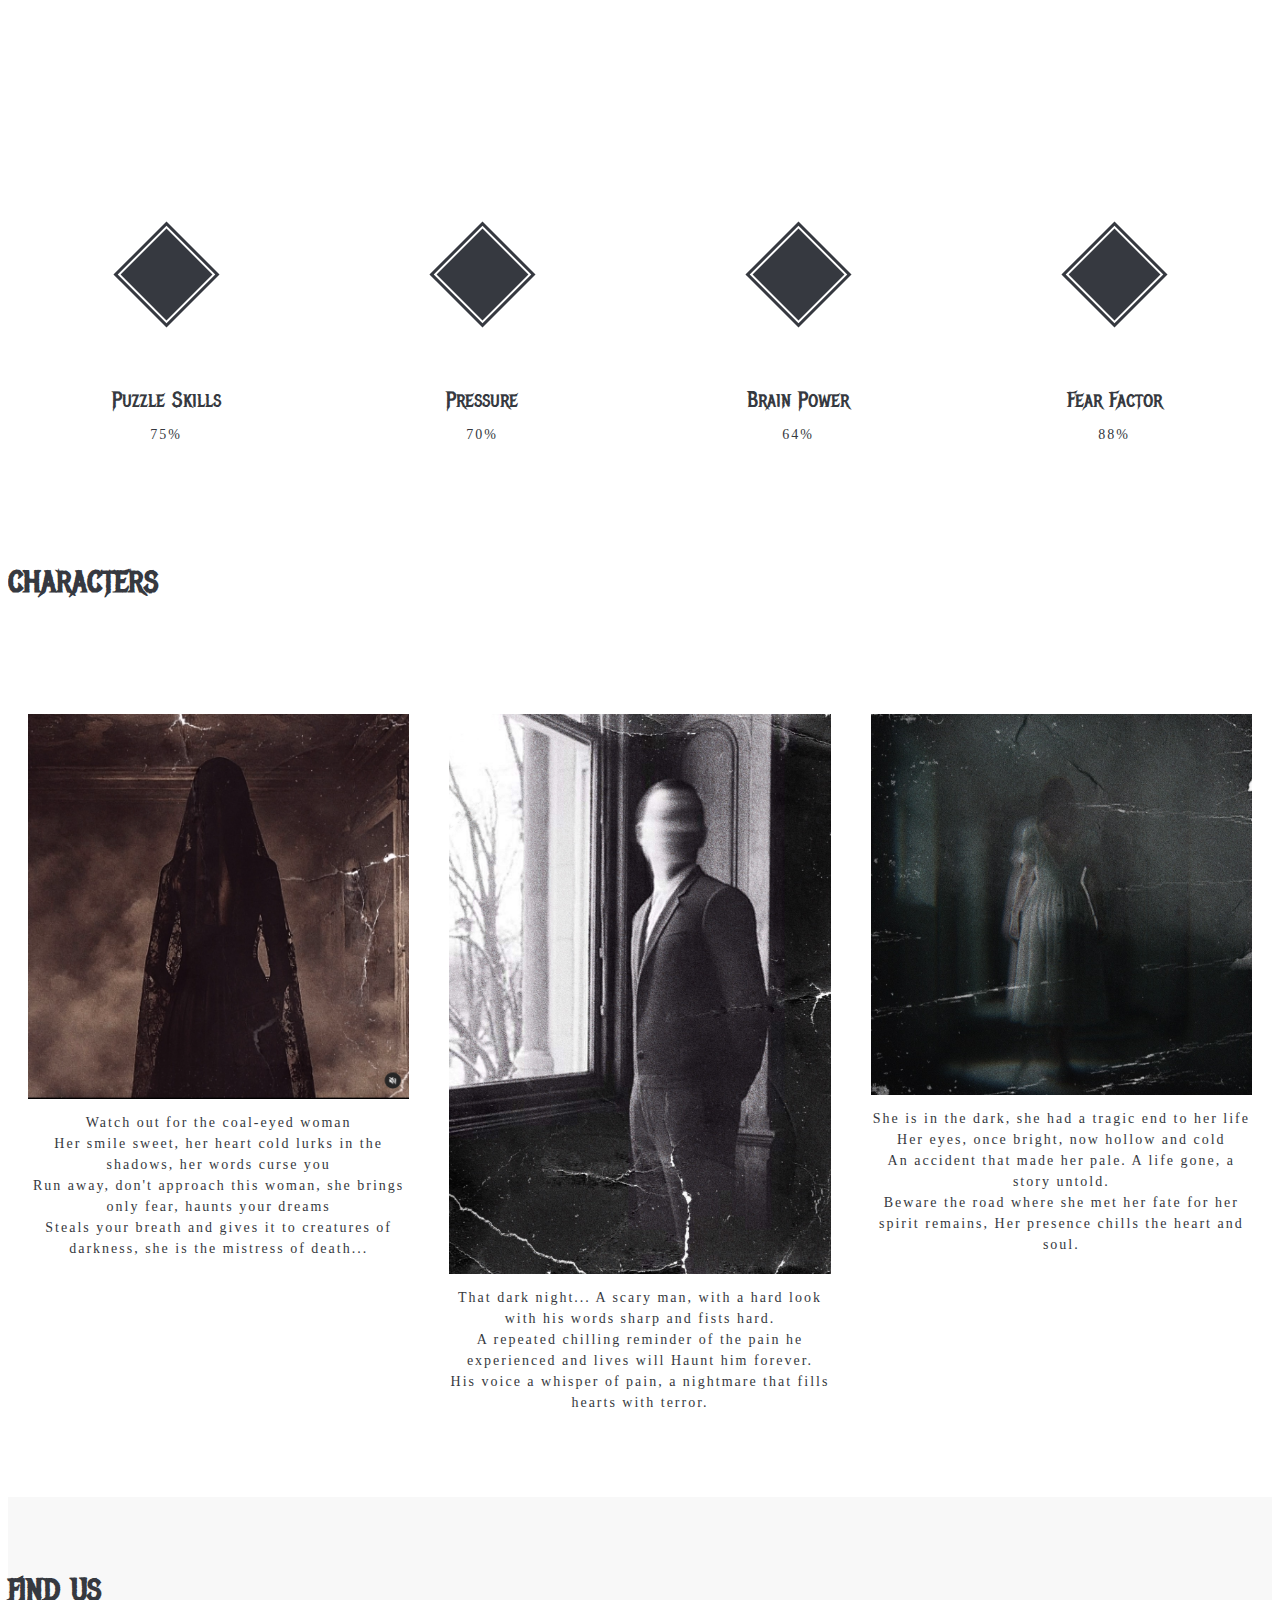
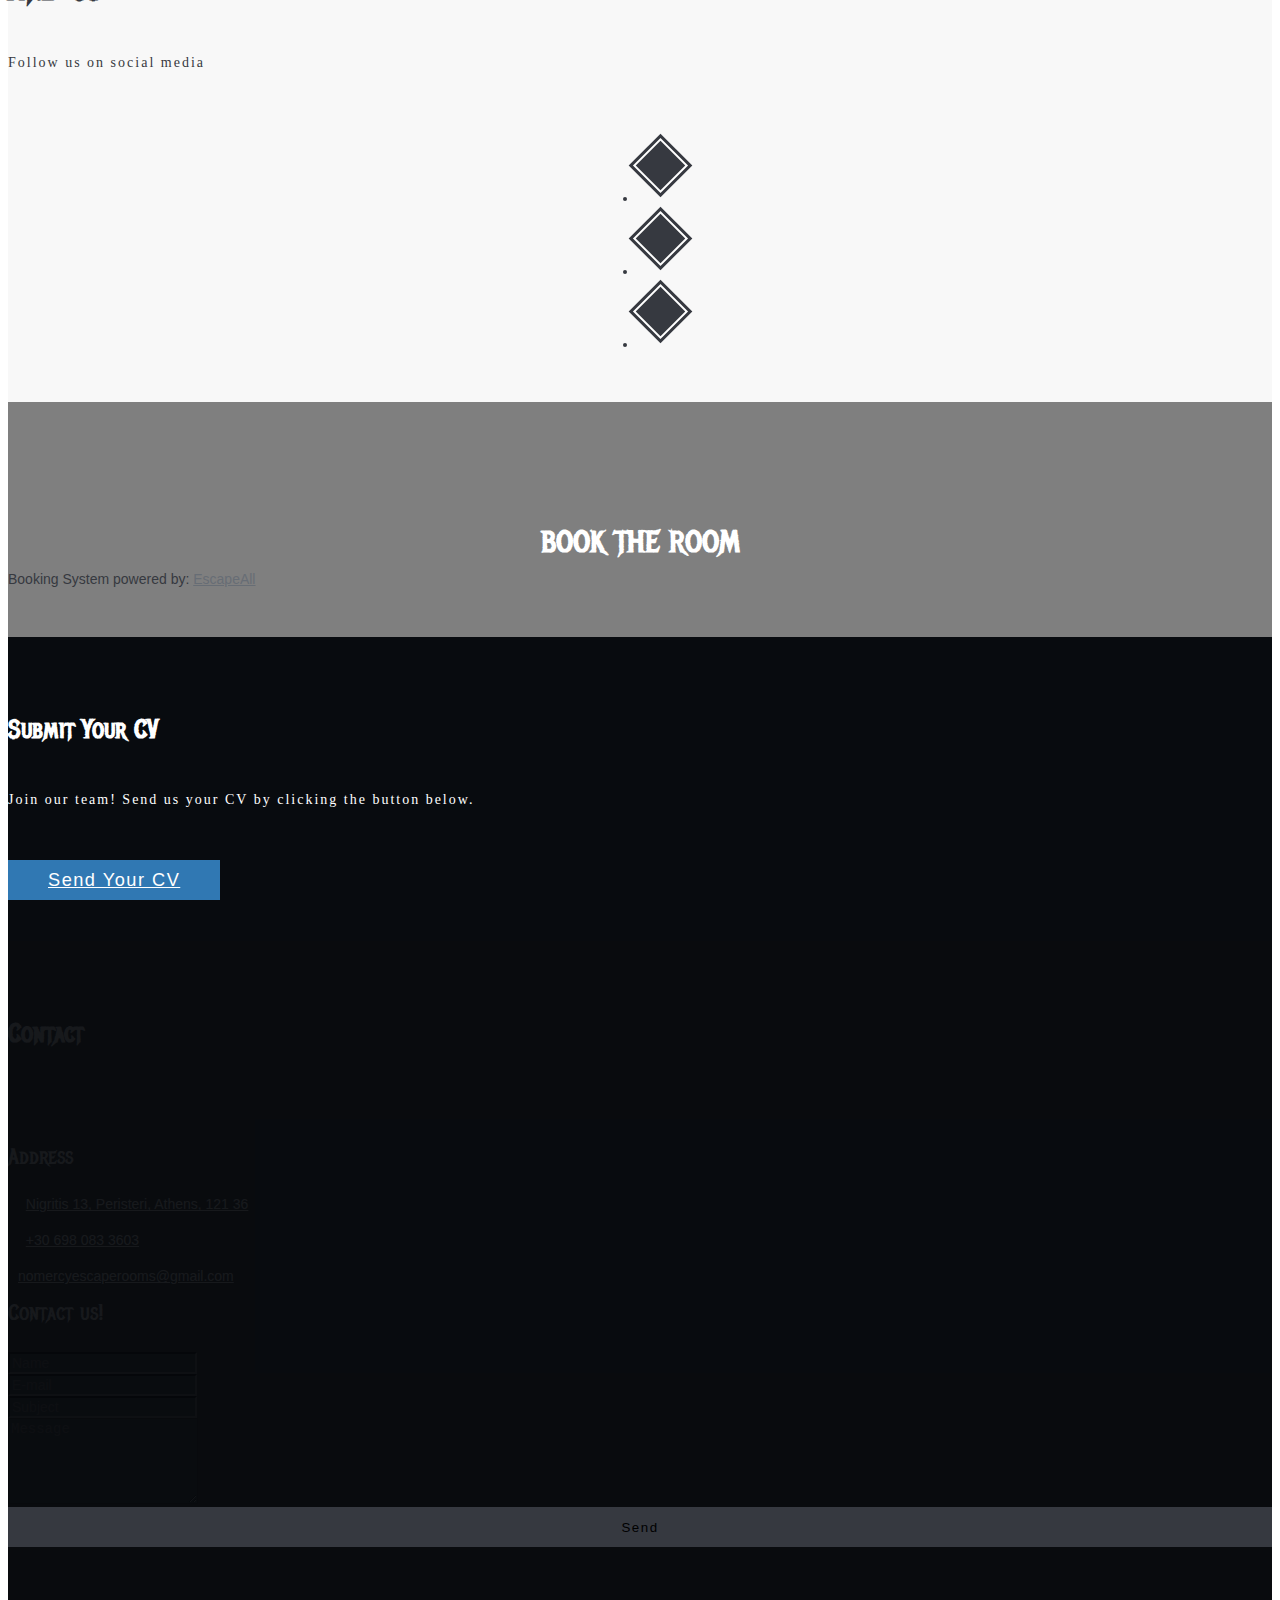
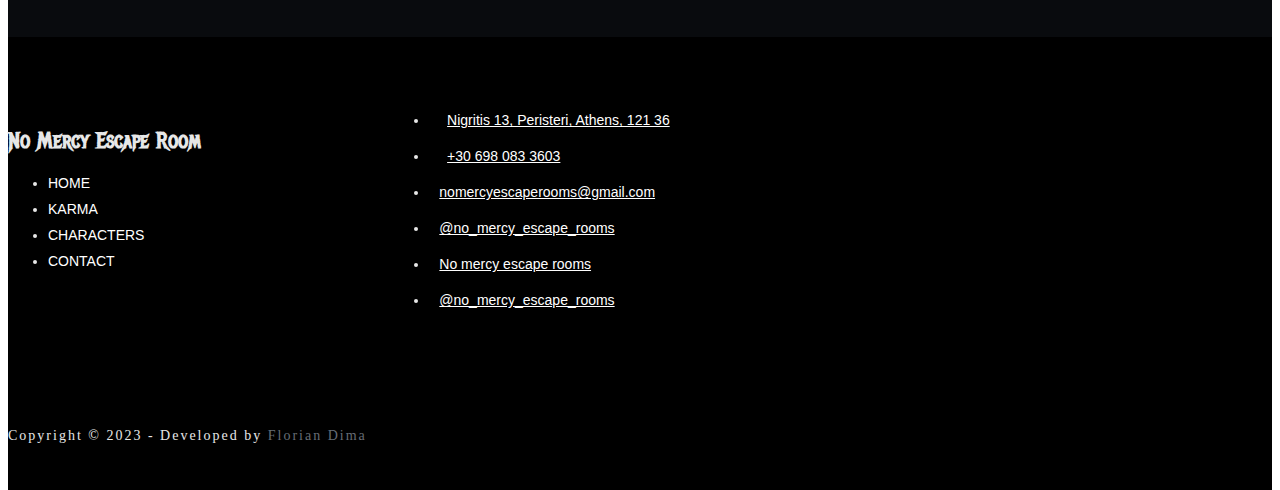
==== commit 20051761: "Images are not responsive to phones." ====
--- a/index-en.html
+++ b/index-en.html
@@ -216,7 +216,7 @@
 
                 <div class="characters-container">
                   <div class="character-container">
-                    <img src="img/mother.png" class="no-mercy-espace-rooms-character-image">
+                    <img src="img/mother.png" alt="no-mercy-espace-rooms-character-image" class="responsive-character">
                     <p> Watch out for the coal-eyed woman<br>
                       Her smile sweet, her heart cold lurks in the shadows, her words curse you<br>
                       Run away, don't approach this woman, she brings only fear, haunts your dreams<br>
@@ -225,7 +225,7 @@
                   </div>
 
                   <div class="character-container">
-                    <img src="img/father.jpg" class="no-mercy-espace-rooms-character-image">
+                    <img src="img/father.jpg" alt="no-mercy-espace-rooms-character-image" class="responsive-character">
                     <p>That dark night... A scary man, with a hard look with his words sharp and fists hard.<br>
                       A repeated chilling reminder of the pain he experienced and lives will Haunt him forever.<br>
                       His voice a whisper of pain, a nightmare that fills hearts with terror.<br>
@@ -233,7 +233,7 @@
                   </div>
 
                   <div class="character-container">
-                    <img src="img/daughter.jpg" class="no-mercy-espace-rooms-character-image">
+                    <img src="img/daughter.jpg" alt="no-mercy-espace-rooms-character-image" class="responsive-character">
                     <p>
                     She is in the dark, she had a tragic end to her life<br>
                     Her eyes, once bright, now hollow and cold<br>
--- a/css/style.css
+++ b/css/style.css
@@ -483,6 +483,12 @@
   width: 100%;
   height: 650px;
   object-fit: cover;
+}
+.responsive-character {
+	width: 100%;
+    height: auto;
+    max-width: 100%;
+    object-fit: contain; 
 }
 /* ===== End characters ===== */
 
